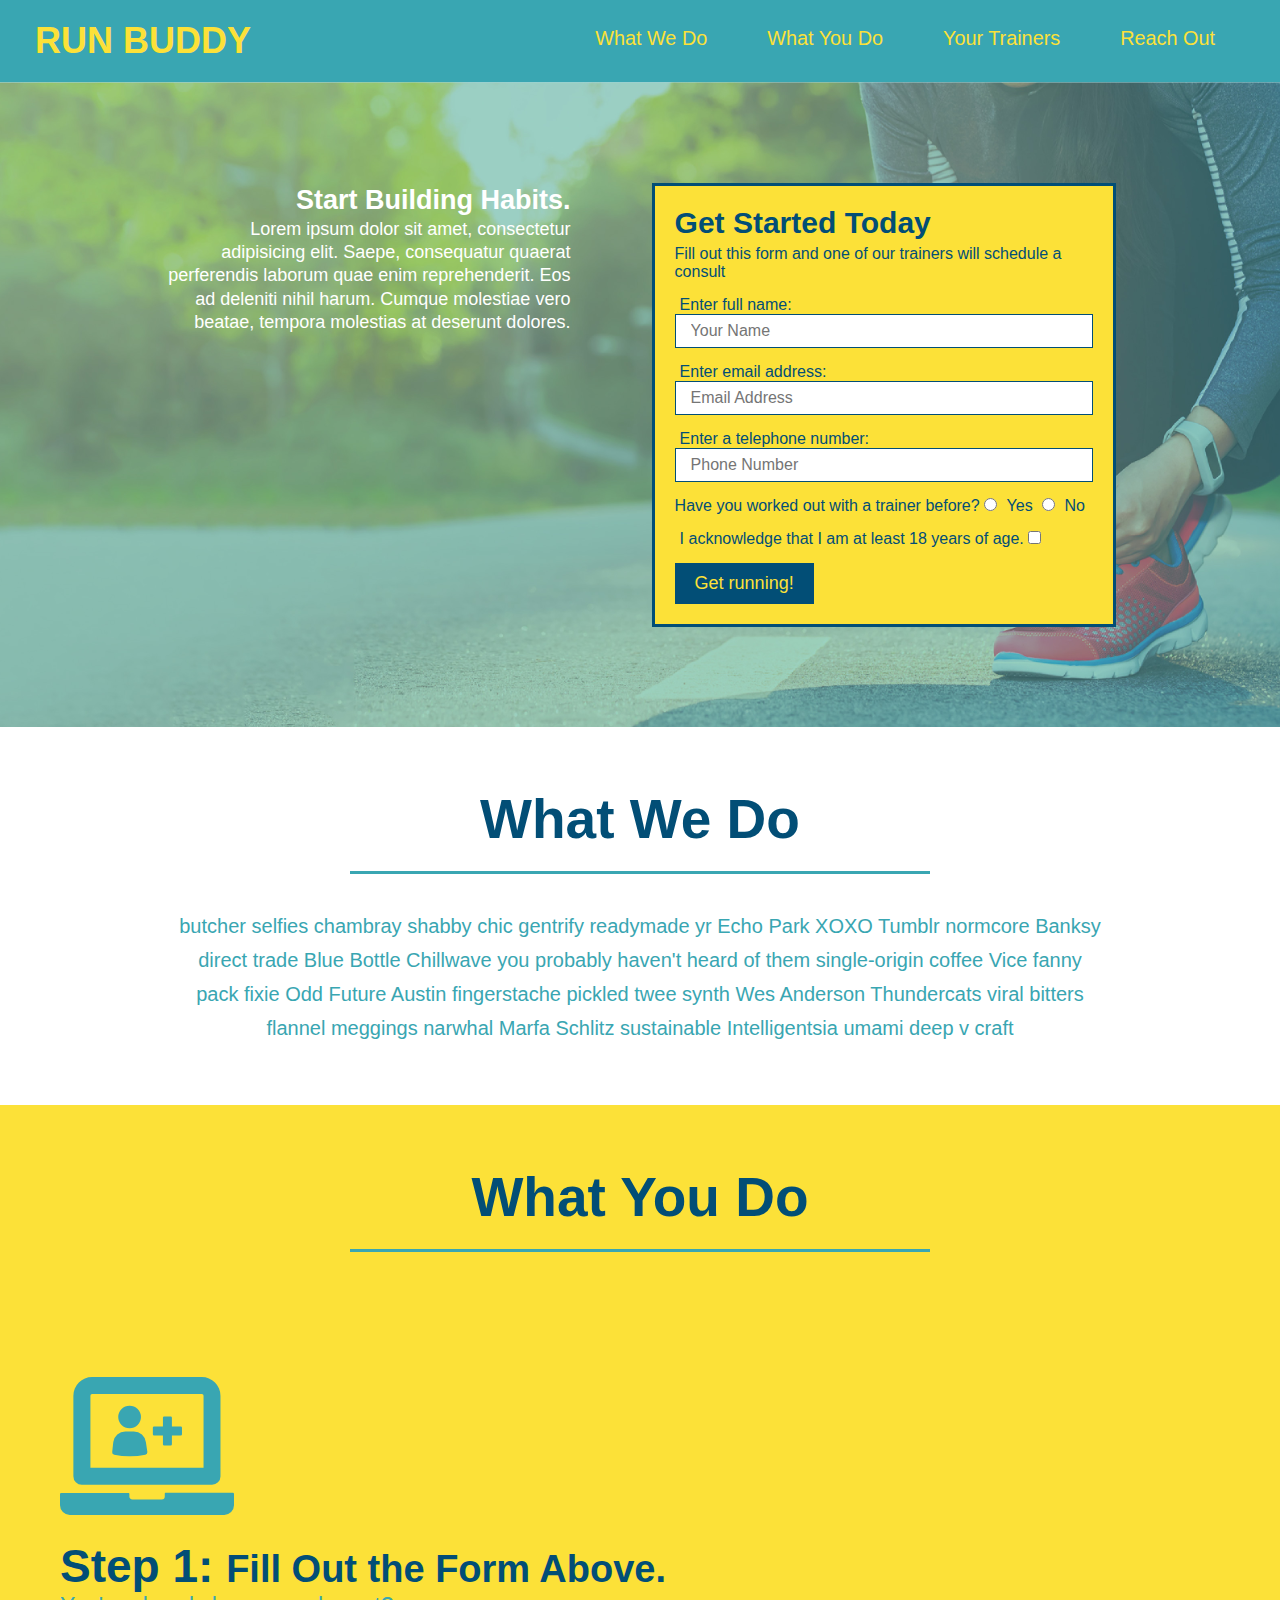
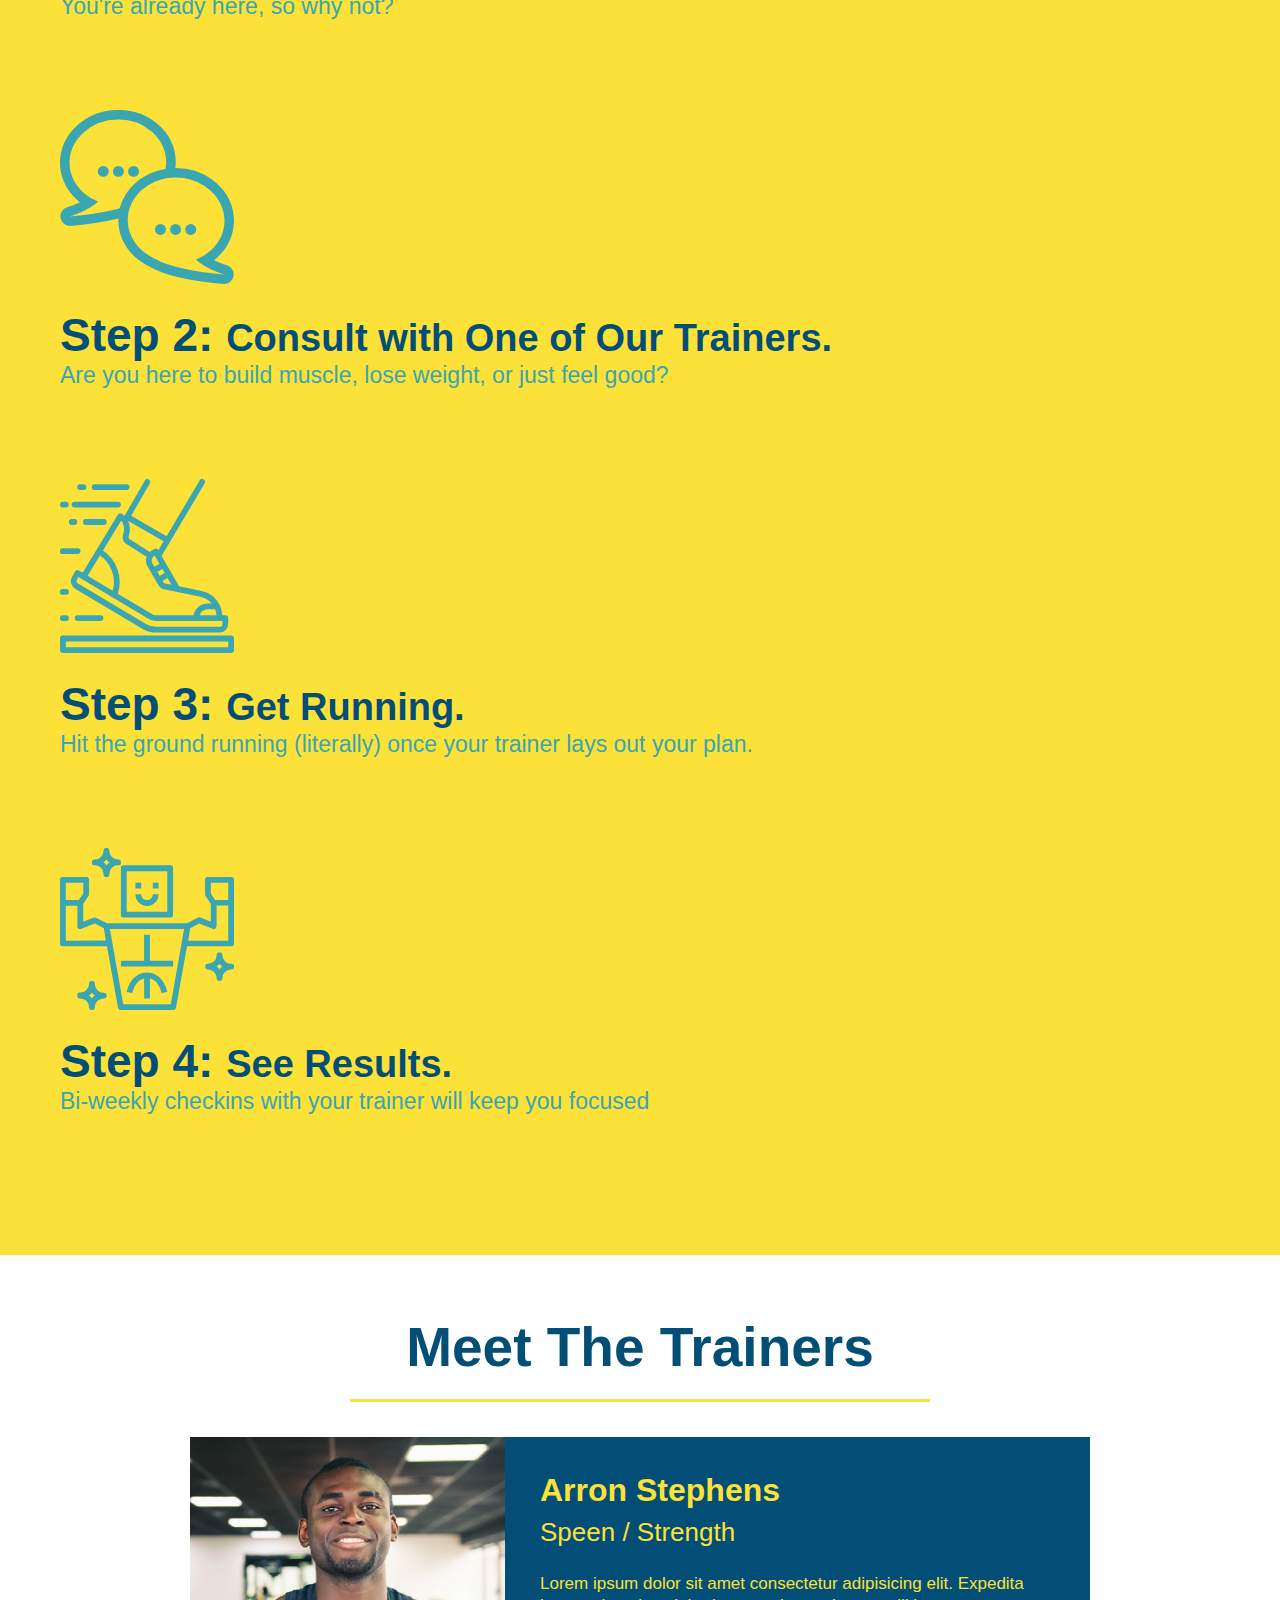
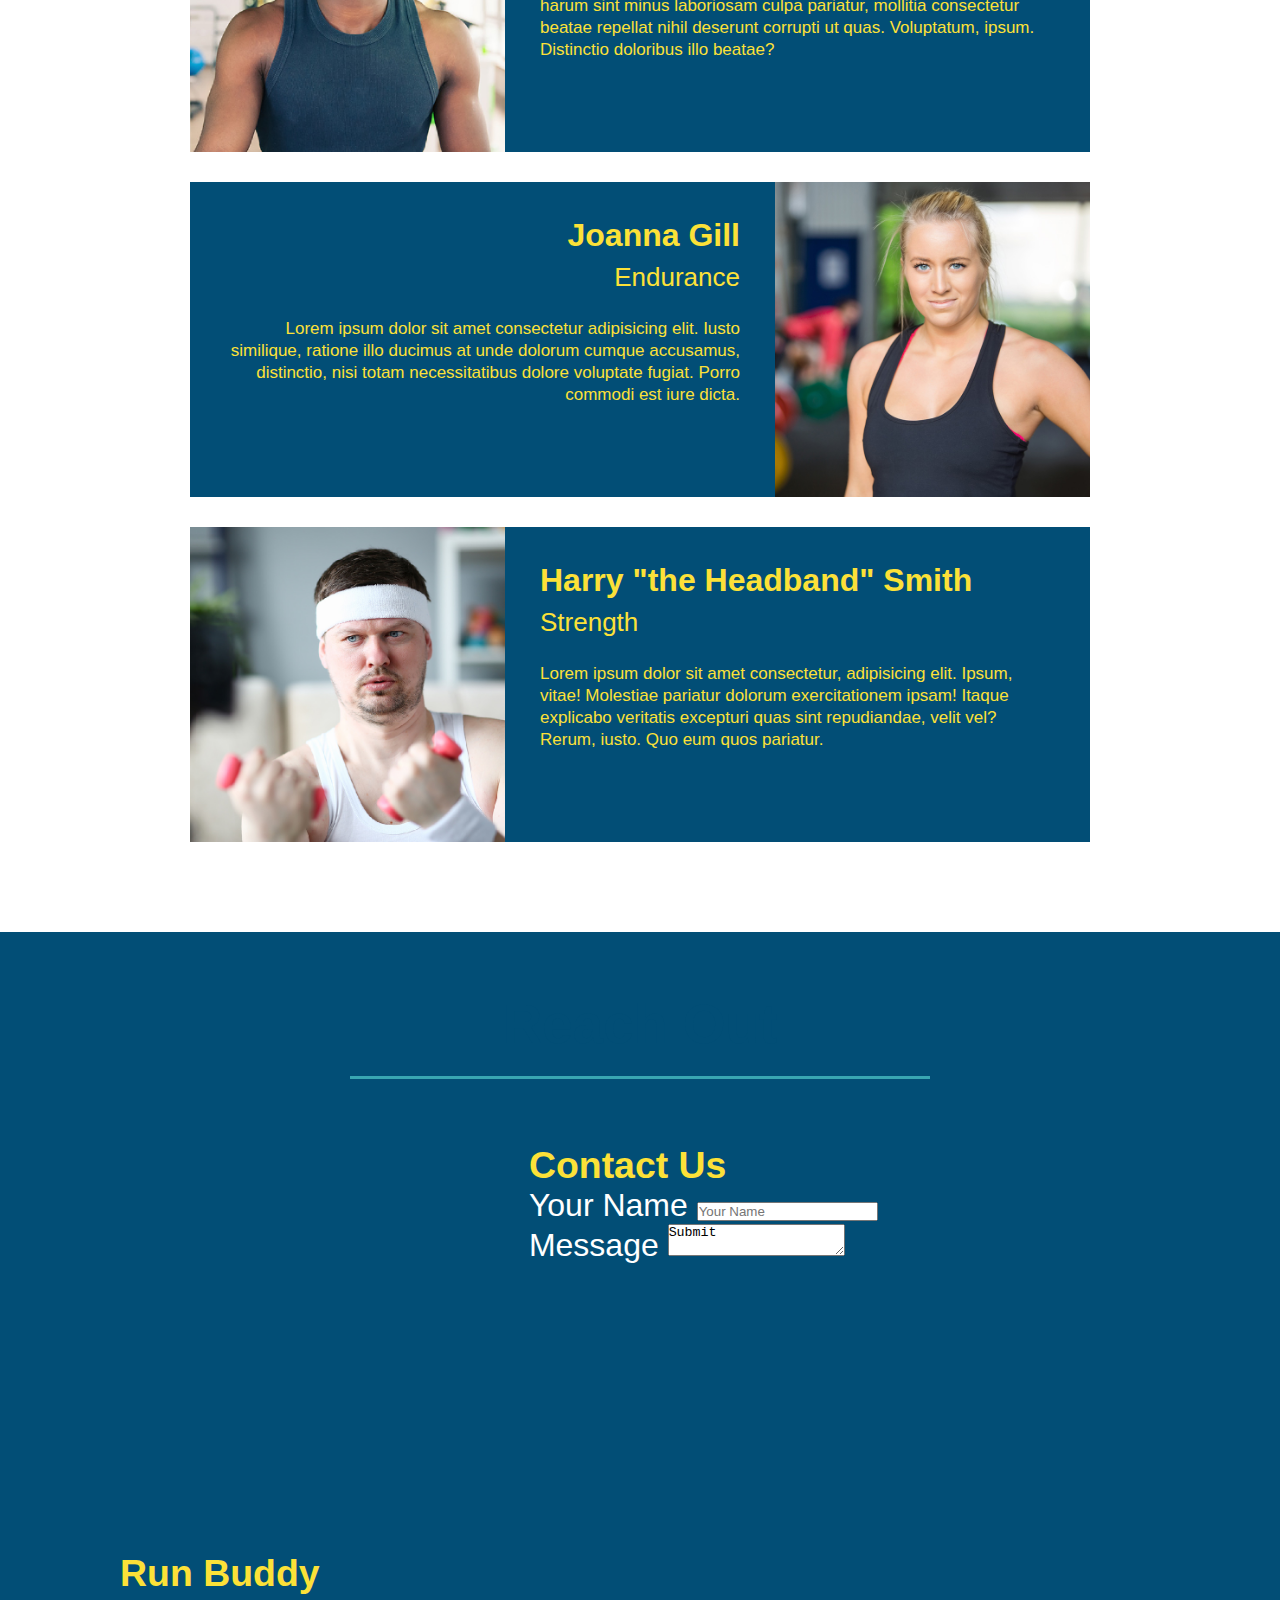
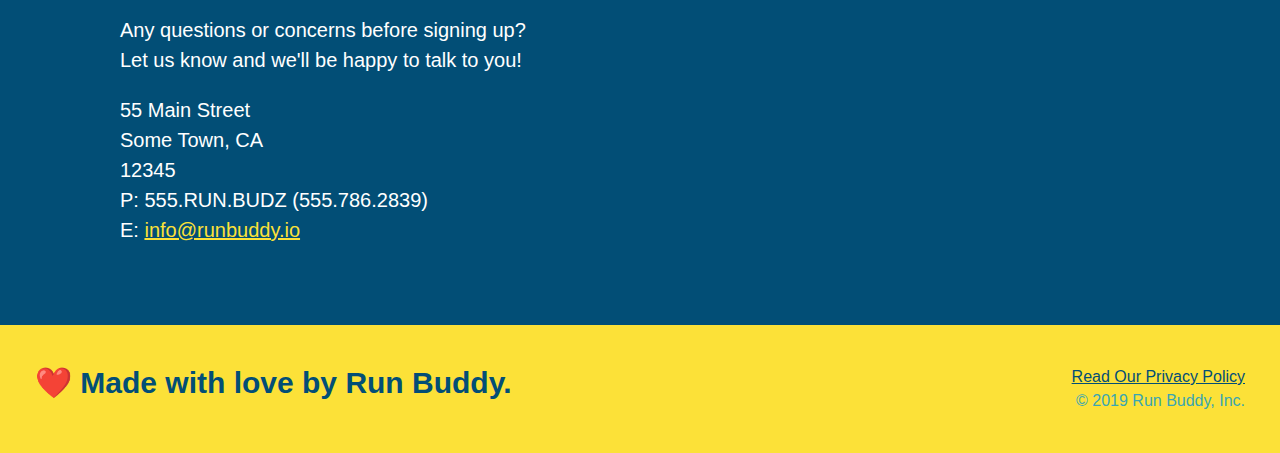
==== index.html @ d8ef597e "2.2.8 added flex-row declaration" ====
<!DOCTYPE html>
<html>
    <head>
        <meta charset="UTF-8" />
        <title>Run Buddy</title>
        <link rel="stylesheet" href="assets/css/style.css" /> 
    
    </head>

    <body>
        <!--navigation-->
        <header>
            <h1>
                <a href="">RUN BUDDY</a> 
            </h1>
        <nav>
            <!-- Unordered list element -->
            <ul>
                <!-- List item element -->
                <li>
                    <!-- Anchor element -->
                    <a href="#what-we-do">What We Do</a>
                </li>
                <li>
                    <a href="#what-you-do">What You Do</a>
                </li>
                <li>
                    <a href="#your-trainers">Your Trainers</a>
                </li>
                <li>
                    <a href="#reach-out">Reach Out</a>
                </li>
            </ul>
        </nav>
    </header>

    <!-- hero/jumbotron -->
    <section class="hero">
        <div class="hero-cta">
            <h2>Start Building Habits.</h2>
            <p>
                Lorem ipsum dolor sit amet, consectetur adipisicing elit. Saepe, consequatur quaerat perferendis laborum quae enim reprehenderit. Eos ad deleniti nihil harum. Cumque molestiae vero beatae, tempora molestias at deserunt dolores.
            </p>
        </div>
        <div  class="hero-form" alt="athletic lady tying her shoe">
            <h3>Get Started Today</h3>
            <p>Fill out this form and one of our trainers will schedule a consult</p>
            <!-- Form element -->
            <form>
                <label for="name">Enter full name:</label>
                <input type="text" placeholder="Your Name" name="name" id="name" class="form-input" />

                <label for="email">Enter email address:</label>
                <input type="email" placeholder="Email Address" name="email" id="email" class="form-input" />

                <label for="phone">Enter a telephone number:</label>
                <input type="tel" placeholder="Phone Number" name="phone" id="phone" class="form-input" />

                <p>
                    Have you worked out with a trainer before?
                    <input type="radio" name="trainer-confirm" id="trainer-yes" />
                    <label for="trainer-yes">Yes</label>

                    <input type="radio" name="trainer-confirm" id="trainer-no" />
                    <label for="trainer-no">No</label>
                </p>

                <p>
                    <label for="checkbox">
                        I acknowledge that I am at least 18 years of age.
                        <input type="checkbox" name="age-confirm" id="checkbox" />
                </label>
                </p>

                <button type="submit">
                    Get running!
                </button>
            </form>
        </div>
    </section>
    <!-- end hero -->

    <!-- "what we do" -->
    <section id="what-we-do" class="intro">
        <div class="flex-row"><h2 class="section-title secondary-border">What We Do</h2></div>
        <div class="flex-row">
        <p>
            butcher selfies chambray shabby chic gentrify readymade yr Echo Park XOXO Tumblr normcore Banksy direct trade Blue Bottle Chillwave you probably haven't heard of them single-origin coffee Vice fanny pack fixie Odd Future Austin fingerstache pickled twee synth Wes Anderson Thundercats viral bitters flannel meggings narwhal Marfa Schlitz sustainable Intelligentsia umami deep v craft
        </p>
    </div>
    </section>

     <!-- "what you do" -->
     <section id="what-you-do" class="steps">
        <div class="flex-row"><h2 class="section-title secondary-border">What You Do</h2></div>
        <div>
            <img src="./assets/images/step-1.svg" alt="" />
            <h3>Step 1: <span>Fill Out the Form Above.</span></h3>
            <p>You're already here, so why not?</p>
        </div>

        <div>
            <img src="./assets/images/step-2.svg" alt="" />
            <h3>Step 2: <span>Consult with One of Our Trainers.</span></h3>
            <p>Are you here to build muscle, lose weight, or just feel good?</p>
        </div>

        <div>
            <img src="./assets/images/step-3.svg" alt="" />
            <h3>Step 3: <span>Get Running.</span></h3>
            <p>Hit the ground running (literally) once your trainer lays out your plan.</p>
        </div>

        <div>
            <img src="./assets/images/step-4.svg" alt="" />
            <h3>Step 4: <span>See Results.</span></h3>
            <p>Bi-weekly checkins with your trainer will keep you focused</p>
        </div>
    </section>

    <!-- "meet the trainers" -->
    <section id="your-trainers" class="trainers">
        <div class="flex-row"><h2 class="section-title primary-border">Meet The Trainers</h2></div>
        <article class="trainer">
            <img src="./assets/images/trainer-1.jpg" alt="Arron Stephens in his workout clothes, ready to pump iron" />
           <div class="trainer-bio text-left">
               <h3>Arron Stephens</h3>
               <h4>Speen / Strength</h4>
               <p>
                   Lorem ipsum dolor sit amet consectetur adipisicing elit. Expedita harum sint minus laboriosam culpa pariatur, mollitia consectetur beatae repellat nihil deserunt corrupti ut quas. Voluptatum, ipsum. Distinctio doloribus illo beatae?
               </p>
           </div> 
        </article>

        <article class="trainer">
            <div class="trainer-bio text-right">
                <h3>Joanna Gill</h3>
                <h4>Endurance</h4>
                <P>
                    Lorem ipsum dolor sit amet consectetur adipisicing elit. Iusto similique, ratione illo ducimus at unde dolorum cumque accusamus, distinctio, nisi totam necessitatibus dolore voluptate fugiat. Porro commodi est iure dicta.
                </P>
            </div>
            <img src="./assets/images/trainer-2.jpg" alt="Joanna Gill cooling off after a workout" />
        </article>

        <article class="trainer">
            <img src="./assets/images/trainer-3.jpg" alt="Harry Smith wearing a headband lifting comically small pink weights" />
            <div class="trainer-bio text-left">
                <h3>Harry "the Headband" Smith</h3>
                <h4>Strength</h4>
                <p>Lorem ipsum dolor sit amet consectetur, adipisicing elit. Ipsum, vitae! Molestiae pariatur dolorum exercitationem ipsam! Itaque explicabo veritatis excepturi quas sint repudiandae, velit vel? Rerum, iusto. Quo eum quos pariatur.</p>
            </div>
        </article>
    </section>

    <!-- "reach out" -->
    <section id="reach-out" class="contact">
        <div class="flex-row"><h2 class="section-title secondary-border">Reach Out</h2></div>
        <div class="contact-info">
            <iframe 
            src="https://www.google.com/maps/embed?pb=!1m18!1m12!1m3!1d3118.8698182528246!2d-121.48781758433168!3d38.58284557302804!2m3!1f0!2f0!3f0!3m2!1i1024!2i768!4f13.1!3m3!1m2!1s0x809ad0d400875ca7%3A0x2b36cb3af94ebec6!2s1410%20F%20St%2C%20Sacramento%2C%20CA%2095814!5e0!3m2!1sen!2sus!4v1647813842097!5m2!1sen!2sus"
            width="400"
            height="400"
            style="border:0;"
            allowfullscreen=""
            loading="lazy">
        </iframe>
        
        <div class="contact-form">
            <h3>Contact Us</h3>
            <form>
                <label for="contact-name">Your Name</label>
                <input type="text" id="contact-name" placeholder="Your Name" />

                <label for="contact-message">Message</label>
                <textarea id="submit">Submit</textarea>
            </form>
        </div>

        <div>
            <h3>Run Buddy</h3>
            <p>
                Any questions or concerns before signing up?
            <br />
            Let us know and we'll be happy to talk to you!
            </p>
            <address>
                55 Main Street <br />
                Some Town, CA <br />
                12345<br />
                P: 555.RUN.BUDZ (555.786.2839)<br />
                E: <a href="mailto:info@runbuddy.io">info@runbuddy.io</a>
            </address>
        </div>
    </div>
    </section>

    <footer>
        <h2>❤️ Made with love by Run Buddy.</h2>
        <div>
            <a href="./privacy-policy.html">Read Our Privacy Policy</a><br />
            &copy; 2019 Run Buddy, Inc.
        </div>
    </footer>

    </body>
</html>
---- assets/css/style.css ----
/*The universal styling for the page
taking out any margins or borders*/
* {
    margin: 0;
    padding: 0;
    box-sizing: border-box;
}

body {
    font-family: Arial, Helvetica, sans-serif;
    color: #39a6b2;
}
/*Below is majority styling for the header
 and navigation along with the links to move throughout 
 the page 
*/
header {
    display: flex;
    padding: 20px 35px;
    background-color: #39a6b2;
    justify-content: space-between;
    flex-wrap: wrap;
}

header h1 {
    font-weight: bold;
    font-size: 36px;
    color: #fce138;
    margin: 0;
}

header a {
    text-decoration: none;
    color: #fce138
}

header nav {
    margin: 7px 0;
}

header nav ul {
    display: flex;
    flex-wrap: wrap;
    justify-content: space-between;
    align-items: center;
    list-style: none;
}

header nav ul li a {
    margin: 0 30px;
    font-weight: lighter;
    font-size: 1.55vw;
}

/* Styling for the footer */
footer {
    display: flex;
    justify-content: space-between;
    flex-wrap: wrap;
    background: #fce138;
    width: 100%;
    padding: 40px 35px;
}

footer h2 {
    color: #024e76;
    font-size: 30px;
    margin: 0;
}

footer div {
    line-height: 1.5;
    text-align: right;
}

footer a {
    color: #024e76;
}

section {
    padding: 60px;
}

/* Hero styling */
.hero {
    display: flex;
    justify-content: center;
    flex-wrap: wrap;
    background-image: url("../images/hero-bg.jpg");
    background-size: cover;
    background-position: center;
}

/*Form styling */
.hero-form {
    color: #024e76;
    background-color: #fce138;
    padding: 20px;
    border: solid 3px #024e76;
    width: 40%;
    margin: 3.5%;
}

.hero-form h3 {
    font-size: 30px;
    margin: 0;
}

.hero-form p {
    margin: 5px 0 15px 0;
}

.form-input {
    border: 1px solid #024e76;
    display: block;
    padding: 7px 15px;
    font-size: 16px;
    color: #024e76;
    width: 100%;
    margin-bottom: 15px;
}

.hero-form label {
    margin: 0 5px;
}

.hero-form button {
    color: #fce138;
    background-color: #024e76;
    padding: 10px 20px;
    border: none;
    font-size: large;
}

.hero-cta {
    width: 35%;
    text-align: right;
    margin: 3.5%;
    color: #fff;
    font-size: 18px;
    line-height: 1.3;
}

.hero-cts h2 {
    font-style: italic;
    font-size: 55px;
    color: #fce138;
}

/*what we do section*/
.intro {
}

.intro p {
    line-height: 1.7;
    color: #39a6b2;
    width: 80%;
    font-size: 20px;
    margin: 0 auto;
    text-align: center;
}

/*what you do section*/
.steps {
    background: #fce138;
}

.steps div {
    margin-bottom: 80px;
}

.steps img {
    width: 15%;
    margin: 10px 0;
}

.steps h3 {
    color: #024e76;
    font-size: 46px;
    margin-top: 10px;
}

.steps p {
    color: #39a6b2;
    font-size: 23px;
}

.steps span {
    font-size: 38px;
}

.section-title {
    font-size: 55px;
    color: #024e76;
    border-bottom: 3px solid;
    padding-bottom: 20px;
    text-align: center;
    margin: 0 auto 35px auto;
    width: 50%;
}

.primary-border {
    border-color: #fce138;
}

.secondary-border {
    border-color: #39a6b2;
}

/*trainers layout*/
.trainers {
}

.trainer {
    width: 900px;
    margin: 0 auto 30px auto;
    background: #024e76;
    color:  #fce138;
    overflow: auto;
}

.trainer img {
    width: 35%;
    float: left;
}

.trainer-bio {
    padding: 35px;
    float: left;
    width: 65%;
}

.text-left {
    text-align: left;
}

.text-right {
    text-align: right;
}

.trainer-bio h3 {
    font-size: 32px;
    margin-bottom: 8px;
}

.trainer-bio h4 {
    font-weight: lighter;
    font-size: 26px;
    margin-bottom: 25px;
}

.trainer-bio p {
    font-size: 17px;
    line-height: 1.3;
}

/* Reach out section */
.contact {
    background-color: #024e76;
}

.contact h3 {
    color: #fce138;
}

.contact-info iframe {
    width: 400px;
    height: 400px;
}

.contact-info div {
    width: 410px;
    display: inline-block;
    vertical-align: top;
    text-align: left;
    margin: 30px 0 0 60px;
    color: white;
}

.contact-info {
    color: #fce138;
    font-size: 32px;
}

.contact-info p, .contact-info address {
    margin: 20px 0;
    line-height: 1.5;
    font-size: 20px;
    font-style: normal;
}

.contact-info a {
    color: #fce138;
}

/* flex styling for flex-row */
.flex-row {
    display: flex;
}
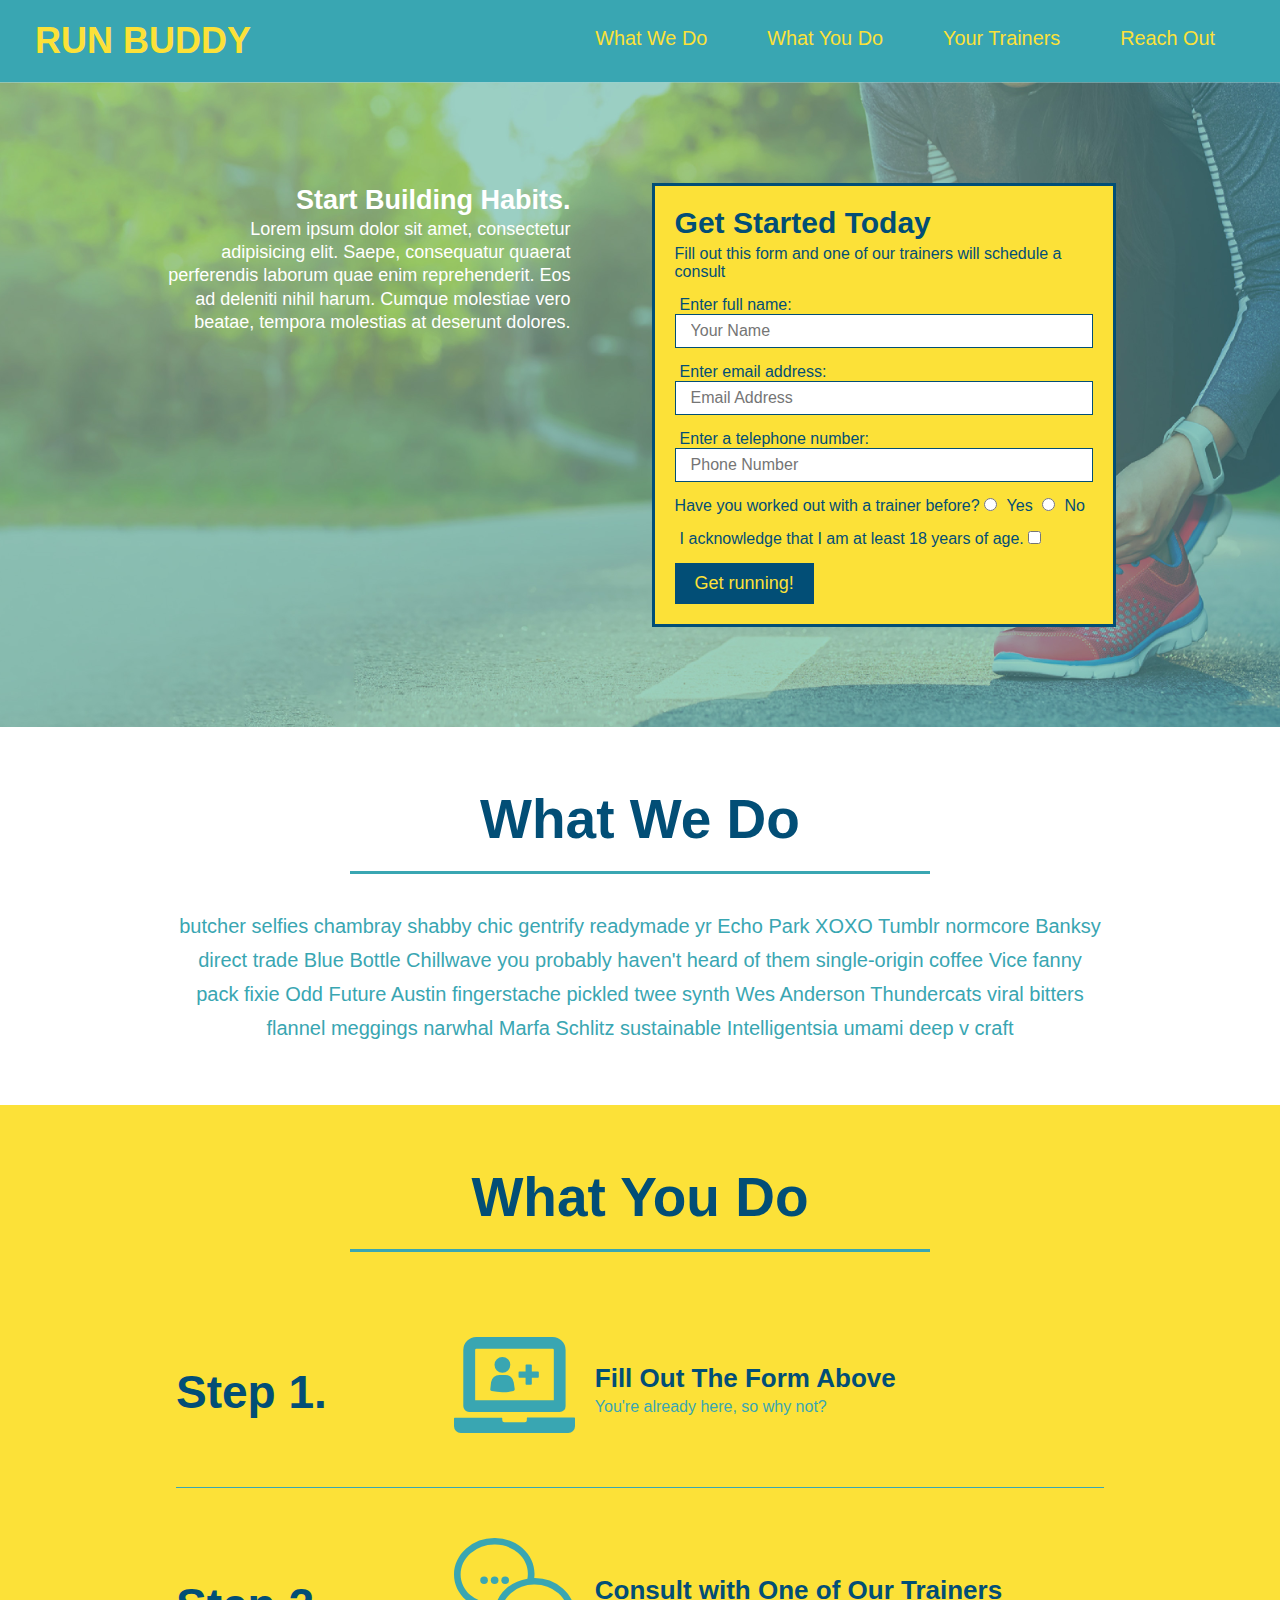
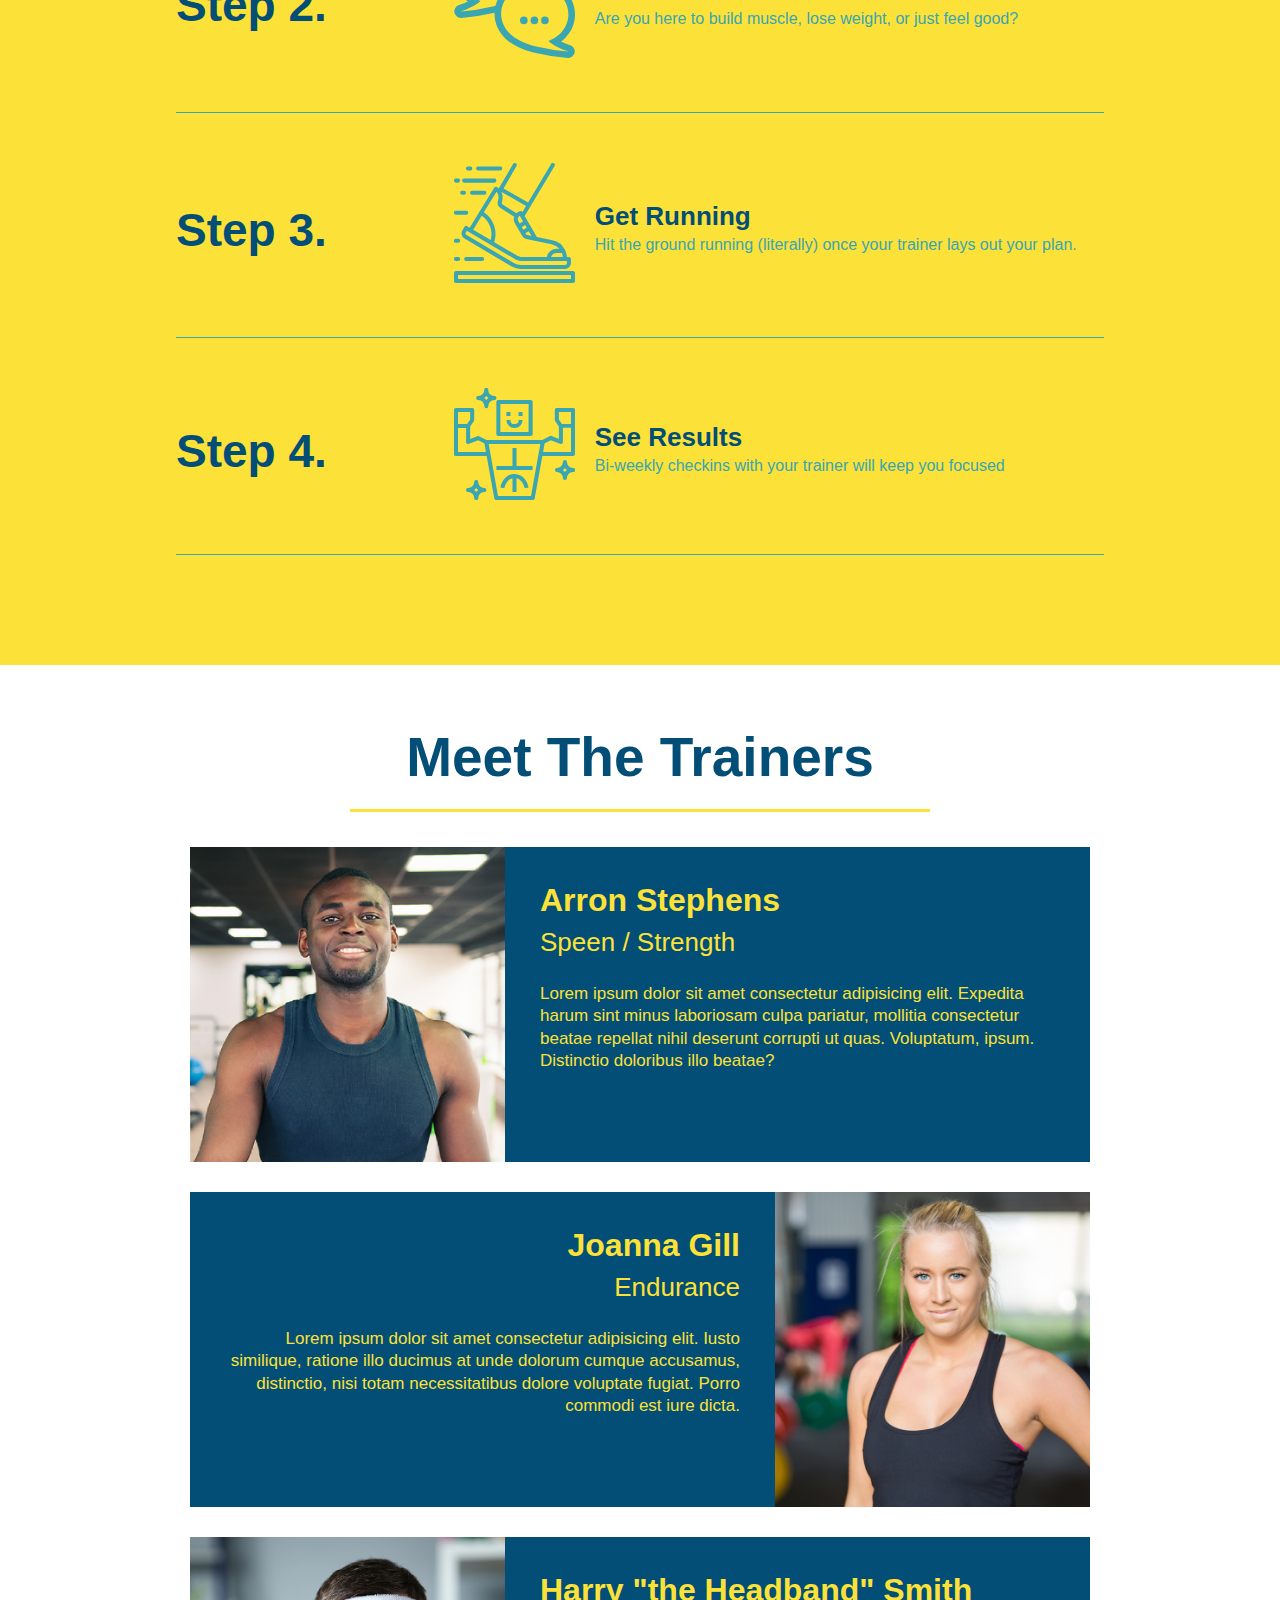
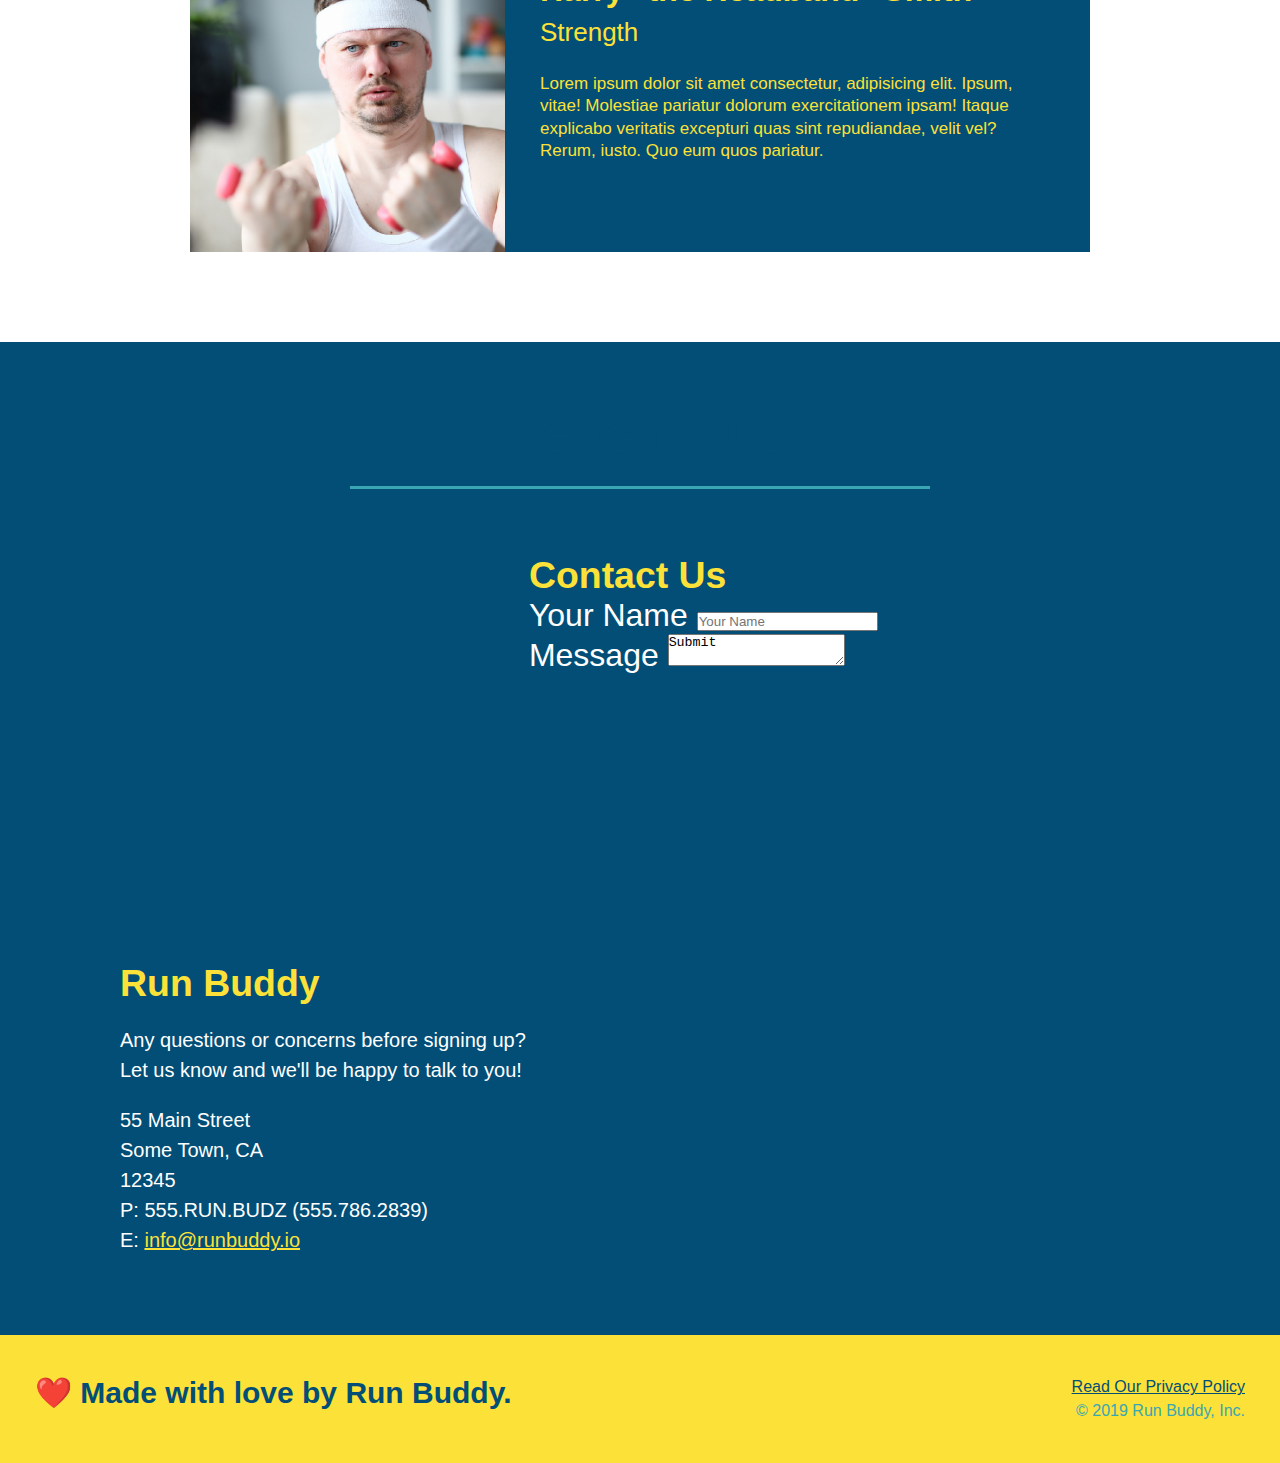
==== commit 01fac1da: "add flexbox to the steps" ====
--- a/index.html
+++ b/index.html
@@ -92,30 +92,60 @@
 
      <!-- "what you do" -->
      <section id="what-you-do" class="steps">
+
         <div class="flex-row"><h2 class="section-title secondary-border">What You Do</h2></div>
-        <div>
-            <img src="./assets/images/step-1.svg" alt="" />
-            <h3>Step 1: <span>Fill Out the Form Above.</span></h3>
-            <p>You're already here, so why not?</p>
-        </div>
-
-        <div>
-            <img src="./assets/images/step-2.svg" alt="" />
-            <h3>Step 2: <span>Consult with One of Our Trainers.</span></h3>
-            <p>Are you here to build muscle, lose weight, or just feel good?</p>
-        </div>
-
-        <div>
-            <img src="./assets/images/step-3.svg" alt="" />
-            <h3>Step 3: <span>Get Running.</span></h3>
-            <p>Hit the ground running (literally) once your trainer lays out your plan.</p>
-        </div>
-
-        <div>
-            <img src="./assets/images/step-4.svg" alt="" />
-            <h3>Step 4: <span>See Results.</span></h3>
-            <p>Bi-weekly checkins with your trainer will keep you focused</p>
-        </div>
+        <div class="step">
+            <h3>Step 1.</h3> 
+            <div class="step-info">
+                <div class="step-img">
+                    <img src="./assets/images/step-1.svg" alt="" />
+                    </div>
+                    <div class="step-text">
+                        <h4>Fill Out The Form Above</h4>
+                        <p>You're already here, so why not?</p>
+                </div>
+            </div>
+        </div>
+
+        <div class="step">
+            <h3>Step 2.</h3>
+            <div class="step-info">
+                <div class="step-img">
+                    <img src="./assets/images/step-2.svg" alt="" />
+                </div>
+                <div class="step-text">
+                    <h4>Consult with One of Our Trainers</h4>
+                    <p>Are you here to build muscle, lose weight, or just feel good?</p>
+                </div>
+            </div>
+        </div>
+
+        <div class="step">
+            <h3>Step 3.</h3>
+            <div class="step-info">
+                <div class="step-img">
+                    <img src="./assets/images/step-3.svg" alt="" />
+                </div>
+                <div class="step-text">
+                    <h4>Get Running</h4>
+                    <p>Hit the ground running (literally) once your trainer lays out your plan.</p>
+                </div>
+            </div>
+        </div>
+
+        <div class="step">
+            <h3>Step 4.</h3>
+            <div class="step-info">
+                <div class="step-img">
+                    <img src="./assets/images/step-4.svg" alt="" />
+                </div>
+                <div class="step-text">
+                    <h4>See Results</h4>
+                    <p>Bi-weekly checkins with your trainer will keep you focused</p>
+                </div>
+            </div>
+        </div>
+
     </section>
 
     <!-- "meet the trainers" -->
--- a/assets/css/style.css
+++ b/assets/css/style.css
@@ -165,28 +165,53 @@
     background: #fce138;
 }
 
-.steps div {
-    margin-bottom: 80px;
-}
-
-.steps img {
-    width: 15%;
-    margin: 10px 0;
-}
-
-.steps h3 {
+.step h3 {
     color: #024e76;
     font-size: 46px;
     margin-top: 10px;
-}
-
-.steps p {
+    flex:  1 30%;
+}
+
+.step-info {
+    flex: 2 70%;
+    display: flex;
+    flex-wrap: wrap;
+    align-items: center;
+}
+
+.step-img {
+    flex: 1 12%;
+    margin-right: 20px;
+}
+
+.step-img img {
+    max-width: 100%;
+}
+
+.step-text {
+    flex: 12;
+}
+
+.steps-text p {
     color: #39a6b2;
-    font-size: 23px;
-}
-
-.steps span {
-    font-size: 38px;
+    font-size: 18px;
+}
+
+.step-text h4 {
+    font-size: 26px;
+    line-height: 1.5;
+    color: #024e76;
+}
+
+.step {
+    margin: 50px auto;
+    padding-bottom: 50px;
+    width: 80%;
+    border-bottom: 1px solid #39a6b2;
+    display: flex;
+    flex-wrap: wrap;
+    align-items: center;
+    justify-content: space-between;
 }
 
 .section-title {
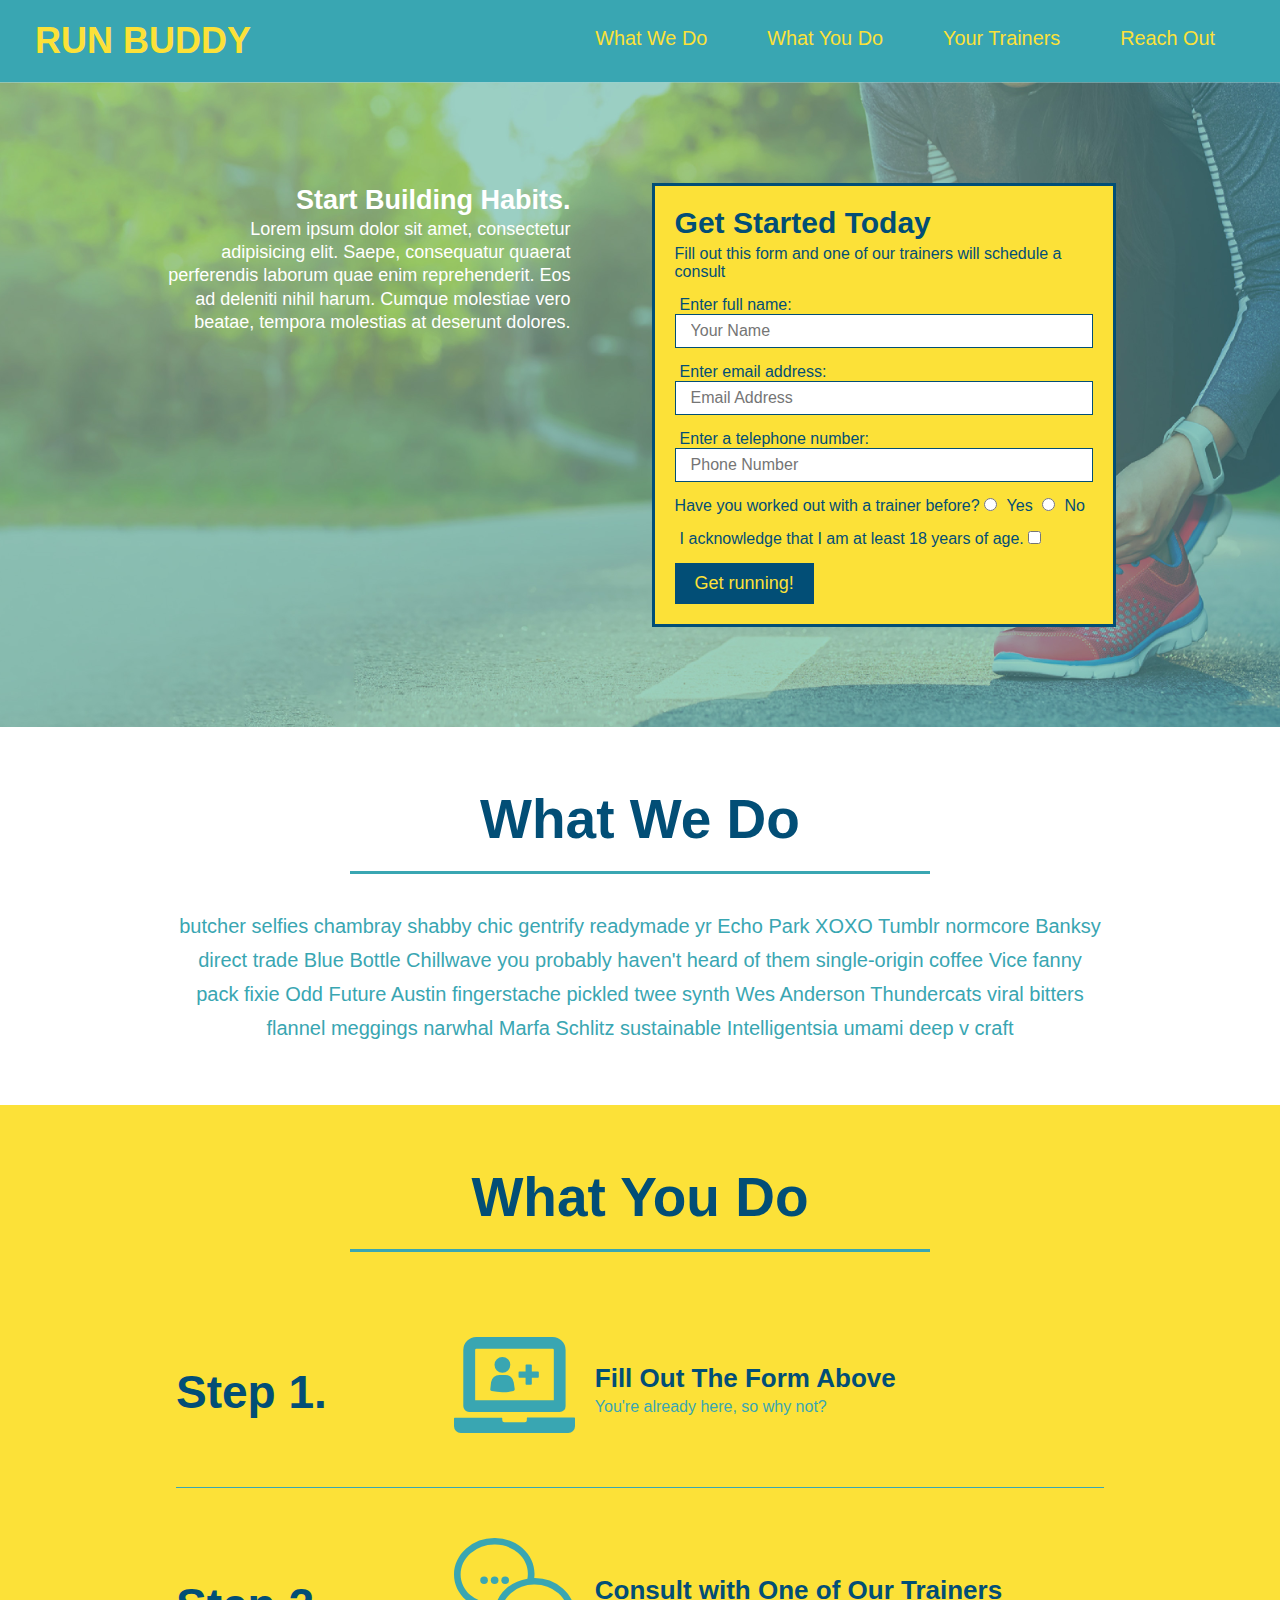
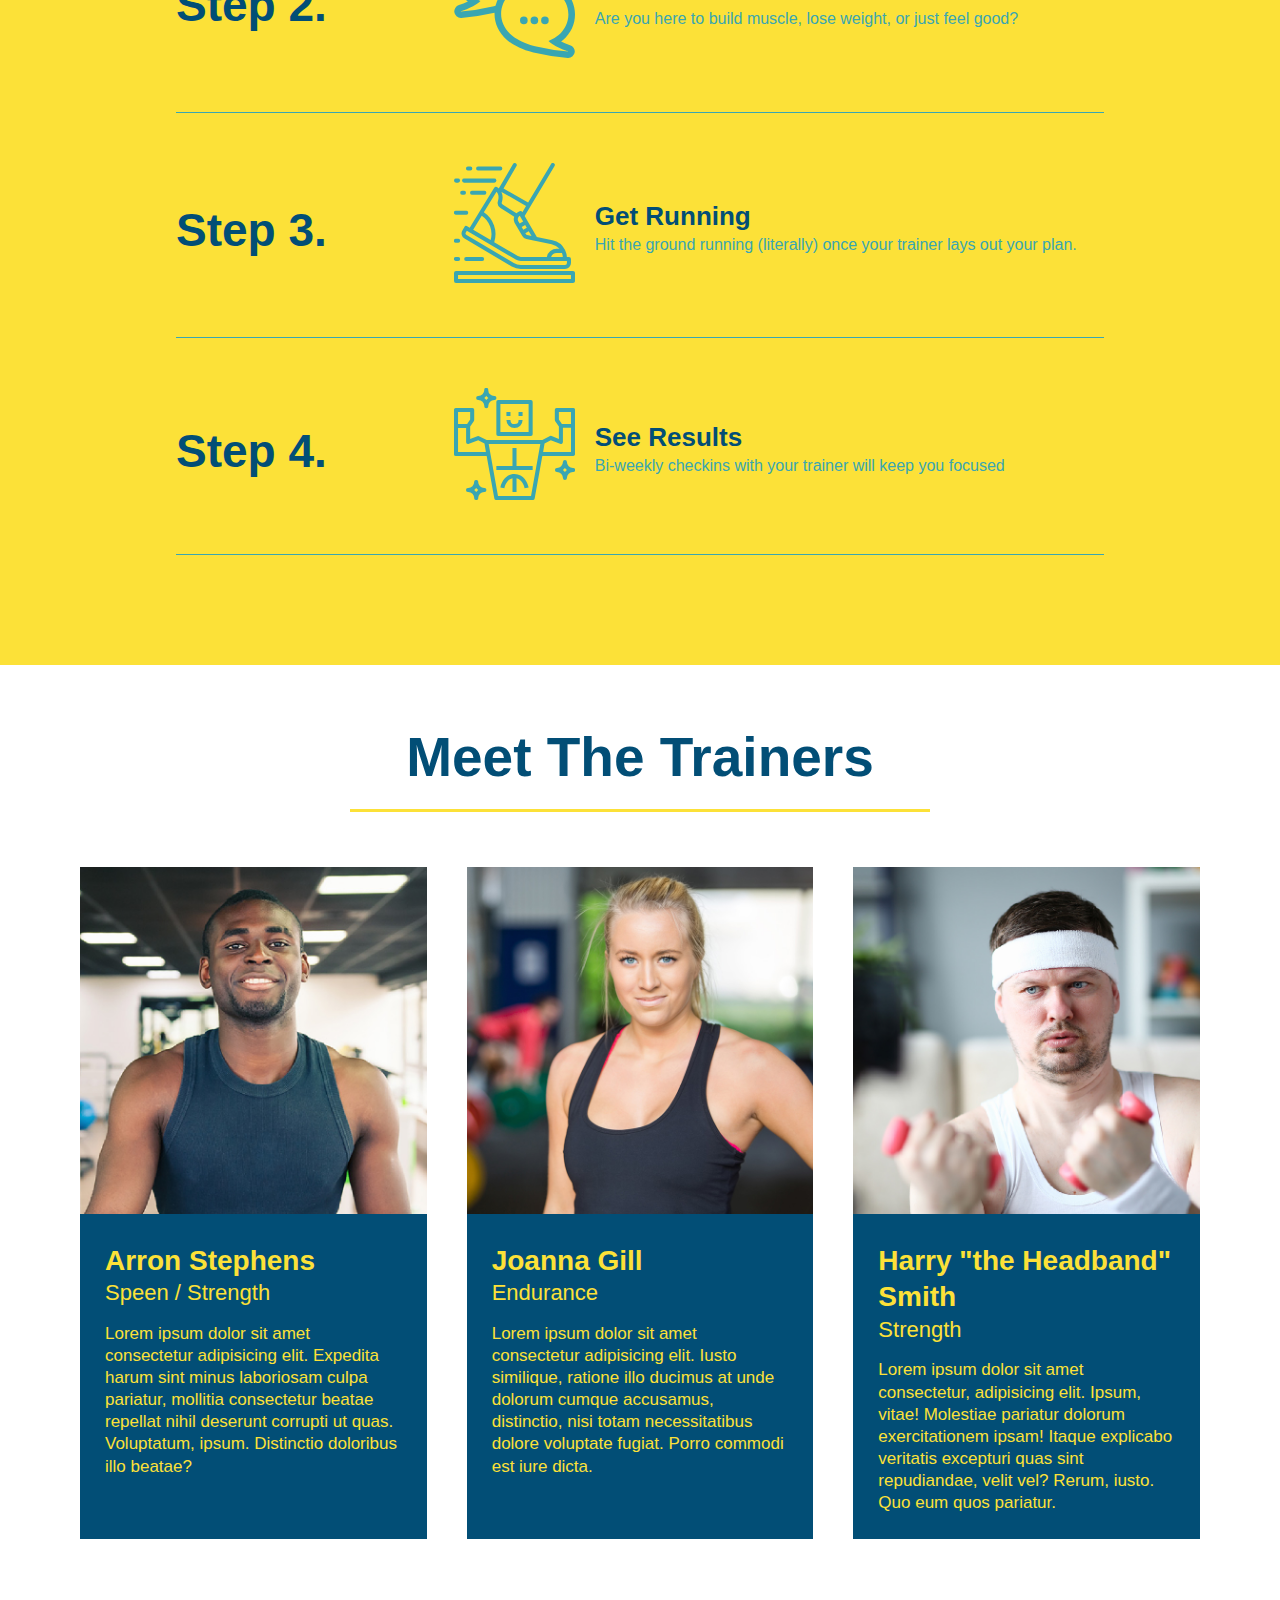
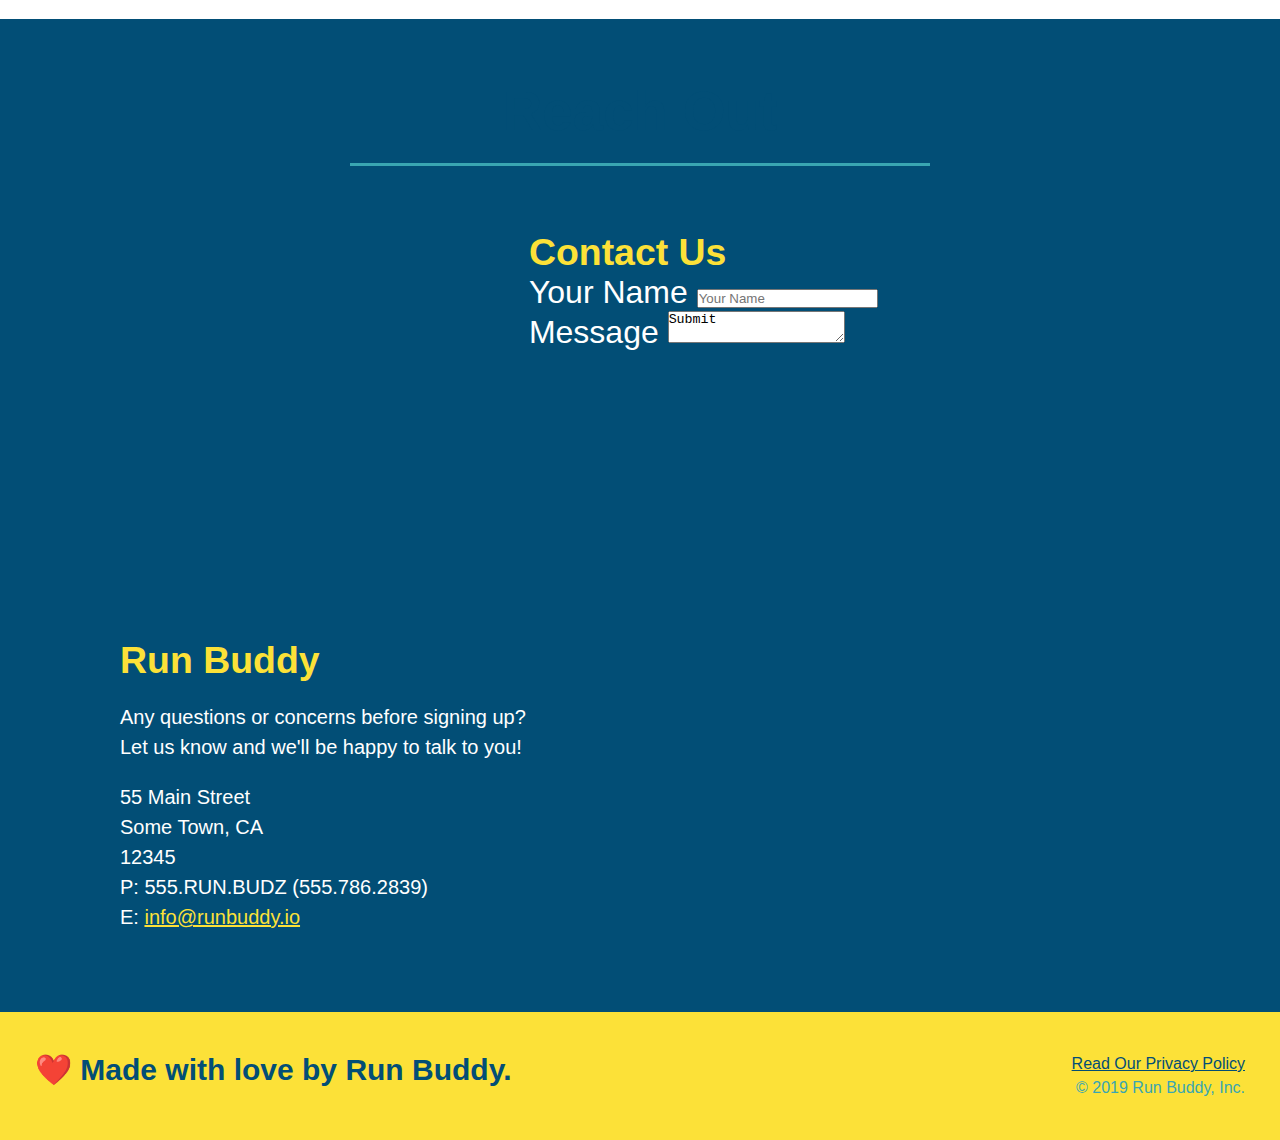
==== commit 8b3d6749: "add flexbox to trainers" ====
--- a/index.html
+++ b/index.html
@@ -149,13 +149,14 @@
     </section>
 
     <!-- "meet the trainers" -->
-    <section id="your-trainers" class="trainers">
+    <section id="your-trainers">
         <div class="flex-row"><h2 class="section-title primary-border">Meet The Trainers</h2></div>
+        <div class="trainers">
         <article class="trainer">
             <img src="./assets/images/trainer-1.jpg" alt="Arron Stephens in his workout clothes, ready to pump iron" />
-           <div class="trainer-bio text-left">
-               <h3>Arron Stephens</h3>
-               <h4>Speen / Strength</h4>
+           <div class="trainer-bio">
+               <h3 class="trainer-name">Arron Stephens</h3>
+               <h4 class="trainer-role">Speen / Strength</h4>
                <p>
                    Lorem ipsum dolor sit amet consectetur adipisicing elit. Expedita harum sint minus laboriosam culpa pariatur, mollitia consectetur beatae repellat nihil deserunt corrupti ut quas. Voluptatum, ipsum. Distinctio doloribus illo beatae?
                </p>
@@ -163,24 +164,25 @@
         </article>
 
         <article class="trainer">
-            <div class="trainer-bio text-right">
-                <h3>Joanna Gill</h3>
-                <h4>Endurance</h4>
+            <img src="./assets/images/trainer-2.jpg" alt="Joanna Gill cooling off after a workout" />
+            <div class="trainer-bio">
+                <h3 class="trainer-name">Joanna Gill</h3>
+                <h4 class="trainer-role">Endurance</h4>
                 <P>
                     Lorem ipsum dolor sit amet consectetur adipisicing elit. Iusto similique, ratione illo ducimus at unde dolorum cumque accusamus, distinctio, nisi totam necessitatibus dolore voluptate fugiat. Porro commodi est iure dicta.
                 </P>
             </div>
-            <img src="./assets/images/trainer-2.jpg" alt="Joanna Gill cooling off after a workout" />
         </article>
 
         <article class="trainer">
             <img src="./assets/images/trainer-3.jpg" alt="Harry Smith wearing a headband lifting comically small pink weights" />
-            <div class="trainer-bio text-left">
-                <h3>Harry "the Headband" Smith</h3>
-                <h4>Strength</h4>
+            <div class="trainer-bio">
+                <h3 class="trainer-name">Harry "the Headband" Smith</h3>
+                <h4 class="trainer-role">Strength</h4>
                 <p>Lorem ipsum dolor sit amet consectetur, adipisicing elit. Ipsum, vitae! Molestiae pariatur dolorum exercitationem ipsam! Itaque explicabo veritatis excepturi quas sint repudiandae, velit vel? Rerum, iusto. Quo eum quos pariatur.</p>
             </div>
         </article>
+    </div>
     </section>
 
     <!-- "reach out" -->
--- a/assets/css/style.css
+++ b/assets/css/style.css
@@ -234,25 +234,27 @@
 
 /*trainers layout*/
 .trainers {
+    width: 100%;
+    margin: 0 auto;
+    display: flex;
+    flex-wrap: wrap;
+    justify-content: space-around;
 }
 
 .trainer {
-    width: 900px;
-    margin: 0 auto 30px auto;
+    margin: 20px;
     background: #024e76;
     color:  #fce138;
-    overflow: auto;
+    flex: 1;
 }
 
 .trainer img {
-    width: 35%;
-    float: left;
+    width: 100%;
 }
 
 .trainer-bio {
-    padding: 35px;
-    float: left;
-    width: 65%;
+    padding: 25px;
+    line-height: 1.3;
 }
 
 .text-left {
@@ -264,19 +266,17 @@
 }
 
 .trainer-bio h3 {
-    font-size: 32px;
-    margin-bottom: 8px;
+    font-size: 28px;
 }
 
 .trainer-bio h4 {
     font-weight: lighter;
-    font-size: 26px;
-    margin-bottom: 25px;
+    font-size: 22px;
+    margin-bottom: 15px;
 }
 
 .trainer-bio p {
     font-size: 17px;
-    line-height: 1.3;
 }
 
 /* Reach out section */
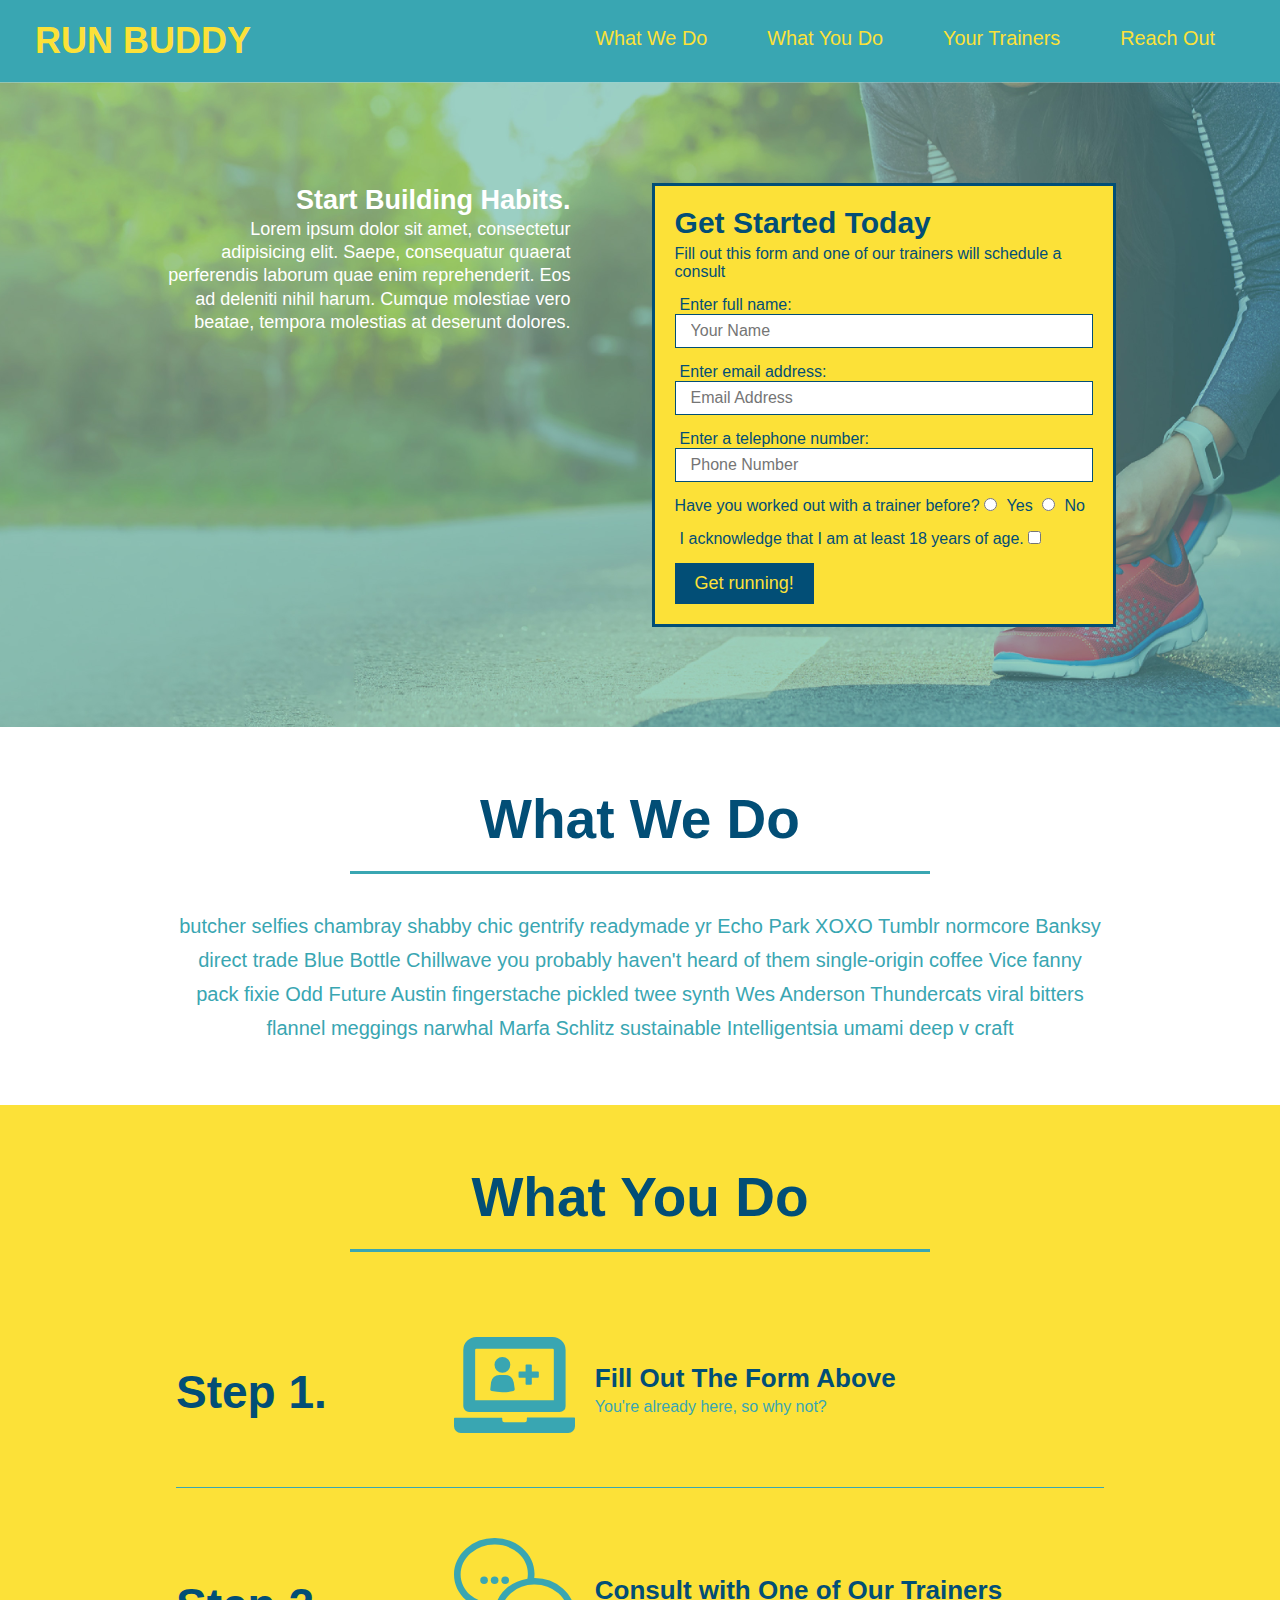
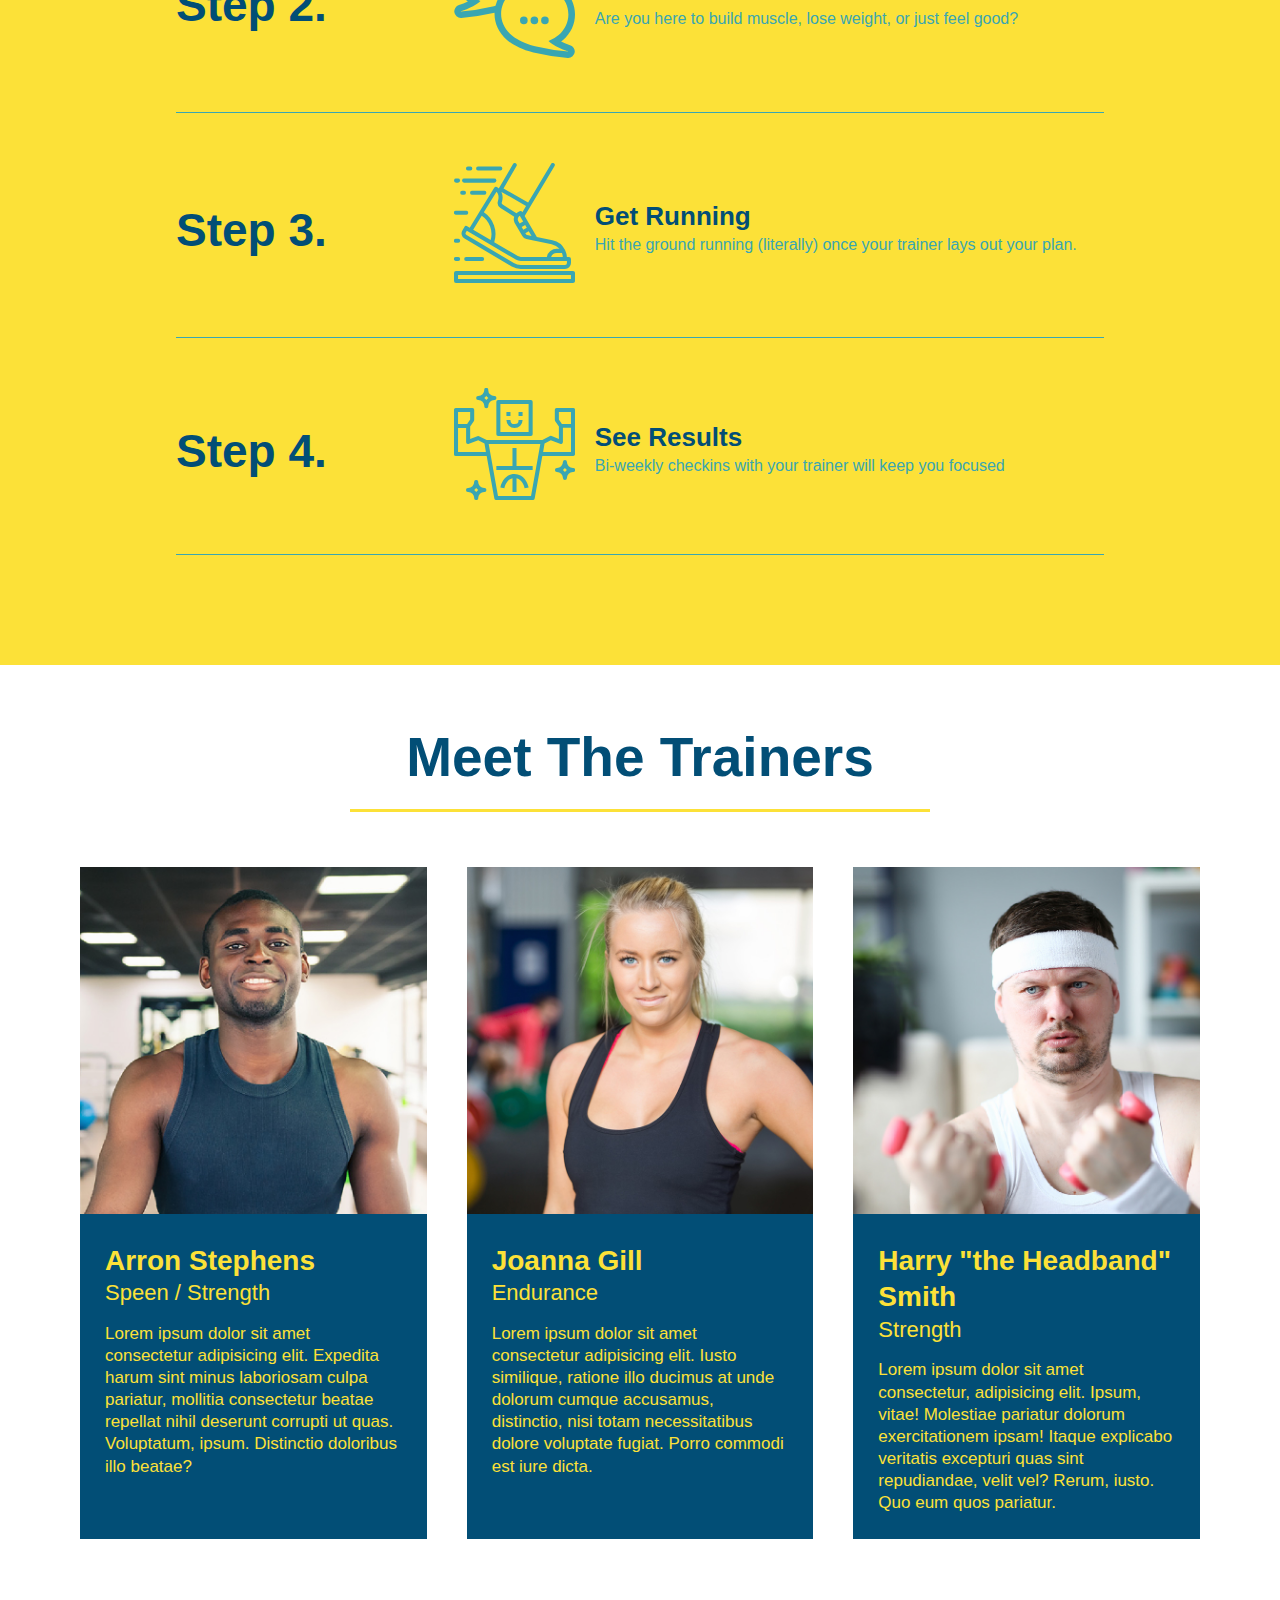
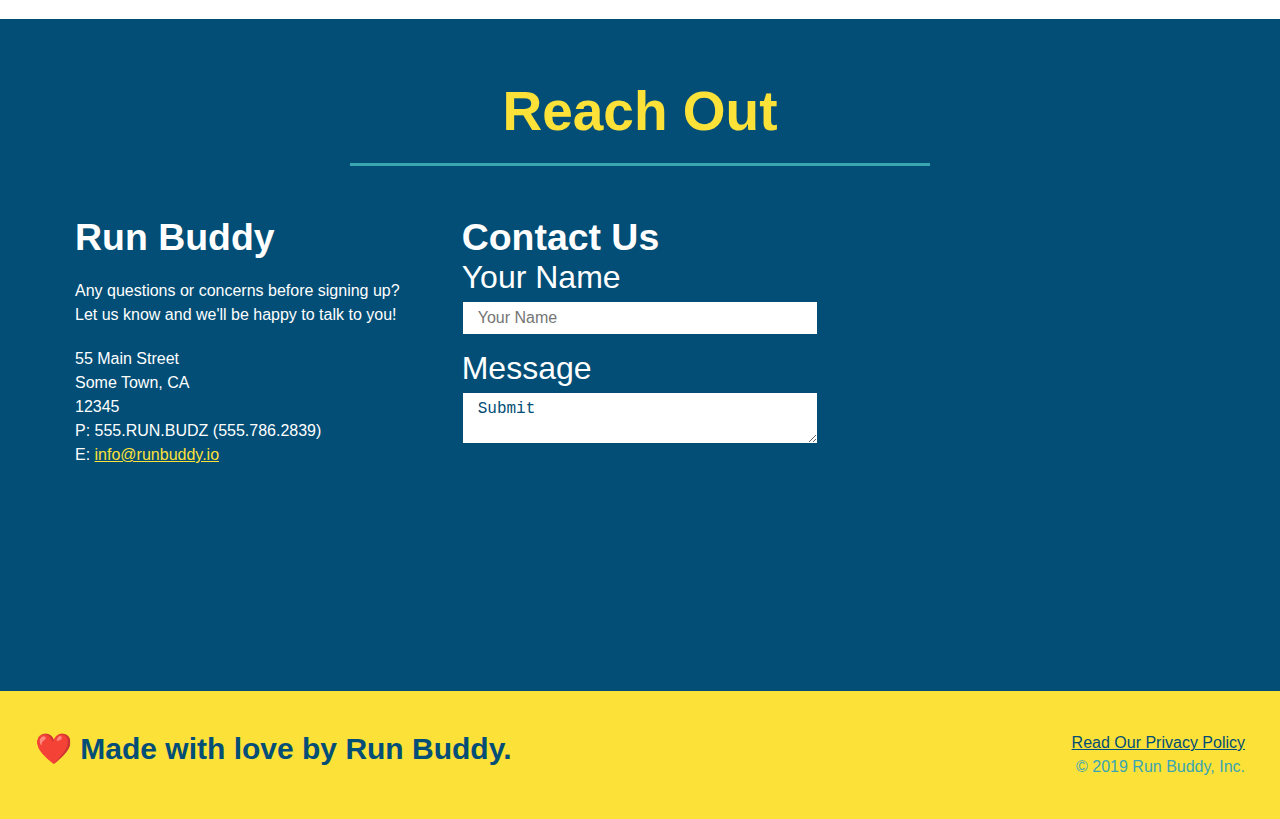
==== commit 4964ff8f: "finished layout of reach-out" ====
--- a/index.html
+++ b/index.html
@@ -189,7 +189,36 @@
     <section id="reach-out" class="contact">
         <div class="flex-row"><h2 class="section-title secondary-border">Reach Out</h2></div>
         <div class="contact-info">
-            <iframe 
+            <div>
+                <h3>Run Buddy</h3>
+                <p>
+                    Any questions or concerns before signing up?
+                <br />
+                Let us know and we'll be happy to talk to you!
+                </p>
+
+                <address>
+                    55 Main Street <br />
+                    Some Town, CA <br />
+                    12345<br />
+                    P: 555.RUN.BUDZ (555.786.2839)<br />
+                    E: <a href="mailto:info@runbuddy.io">info@runbuddy.io</a>
+                </address>
+
+            </div>
+            
+        <div class="contact-form">
+            <h3>Contact Us</h3>
+            <form>
+                <label for="contact-name">Your Name</label>
+                <input type="text" id="contact-name" placeholder="Your Name" />
+
+                <label for="contact-message">Message</label>
+                <textarea id="submit">Submit</textarea>
+            </form>
+        </div>
+        
+        <iframe 
             src="https://www.google.com/maps/embed?pb=!1m18!1m12!1m3!1d3118.8698182528246!2d-121.48781758433168!3d38.58284557302804!2m3!1f0!2f0!3f0!3m2!1i1024!2i768!4f13.1!3m3!1m2!1s0x809ad0d400875ca7%3A0x2b36cb3af94ebec6!2s1410%20F%20St%2C%20Sacramento%2C%20CA%2095814!5e0!3m2!1sen!2sus!4v1647813842097!5m2!1sen!2sus"
             width="400"
             height="400"
@@ -197,33 +226,6 @@
             allowfullscreen=""
             loading="lazy">
         </iframe>
-        
-        <div class="contact-form">
-            <h3>Contact Us</h3>
-            <form>
-                <label for="contact-name">Your Name</label>
-                <input type="text" id="contact-name" placeholder="Your Name" />
-
-                <label for="contact-message">Message</label>
-                <textarea id="submit">Submit</textarea>
-            </form>
-        </div>
-
-        <div>
-            <h3>Run Buddy</h3>
-            <p>
-                Any questions or concerns before signing up?
-            <br />
-            Let us know and we'll be happy to talk to you!
-            </p>
-            <address>
-                55 Main Street <br />
-                Some Town, CA <br />
-                12345<br />
-                P: 555.RUN.BUDZ (555.786.2839)<br />
-                E: <a href="mailto:info@runbuddy.io">info@runbuddy.io</a>
-            </address>
-        </div>
     </div>
     </section>
 
--- a/assets/css/style.css
+++ b/assets/css/style.css
@@ -284,38 +284,60 @@
     background-color: #024e76;
 }
 
-.contact h3 {
+.contact h2 {
     color: #fce138;
 }
 
 .contact-info iframe {
-    width: 400px;
     height: 400px;
 }
 
 .contact-info div {
-    width: 410px;
-    display: inline-block;
-    vertical-align: top;
-    text-align: left;
-    margin: 30px 0 0 60px;
     color: white;
 }
 
 .contact-info {
     color: #fce138;
     font-size: 32px;
+    display: flex;
+    justify-content: space-between;
+    flex-wrap: wrap;
 }
 
 .contact-info p, .contact-info address {
     margin: 20px 0;
     line-height: 1.5;
-    font-size: 20px;
+    font-size: 16px;
     font-style: normal;
 }
 
+.contact-form input, .contact-form textarea {
+    border: 1px solid #024e76;
+    display: block;
+    padding: 7px 15px;
+    font-size: 16px;
+    color: #024e76;
+    width: 100%;
+    margin-bottom: 15px;
+    margin-top: 5px;
+}
+
+.contact-form button {
+    width: 100%;
+    border: none;
+    background: #024e76;
+    text-align: center;
+    padding: 15px 0;
+    font-size: ;
+}
+
 .contact-info a {
     color: #fce138;
+}
+
+.contact-info > * {
+    flex: 1;
+    margin: 15px;
 }
 
 /* flex styling for flex-row */
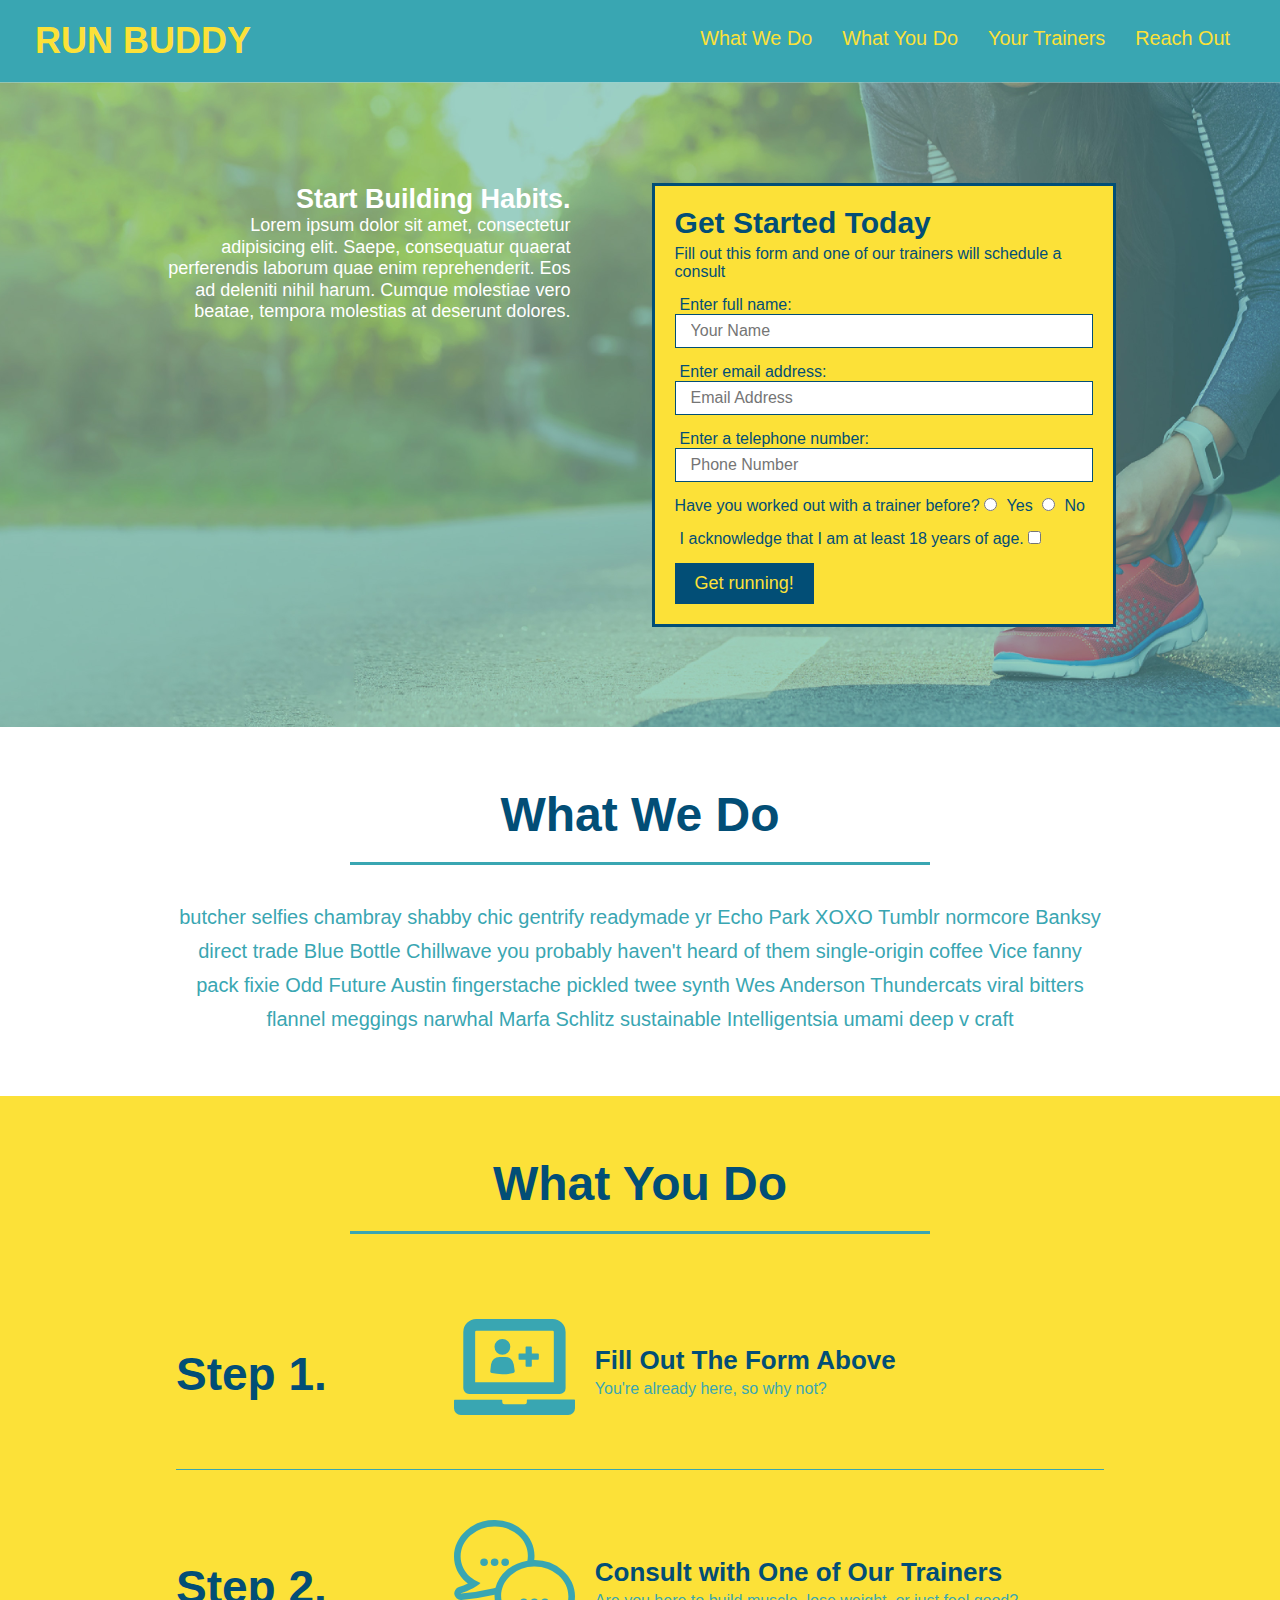
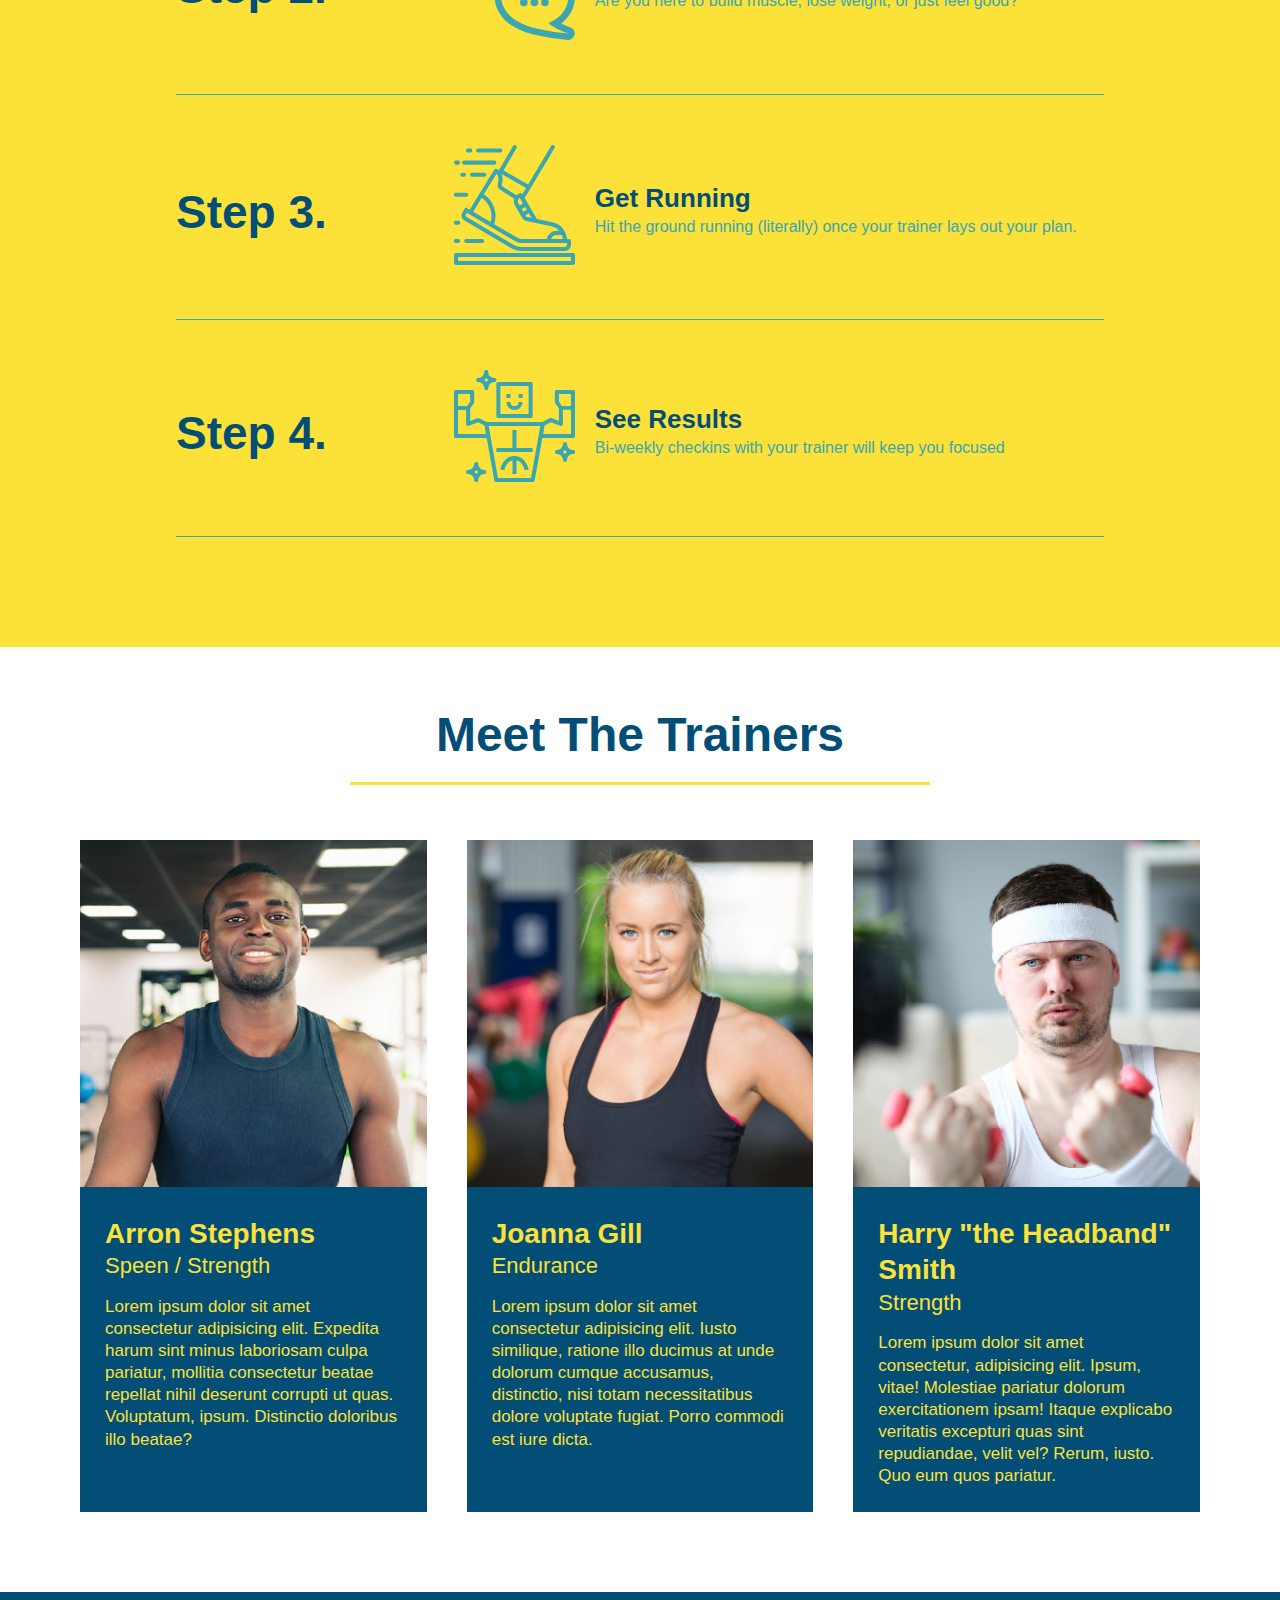
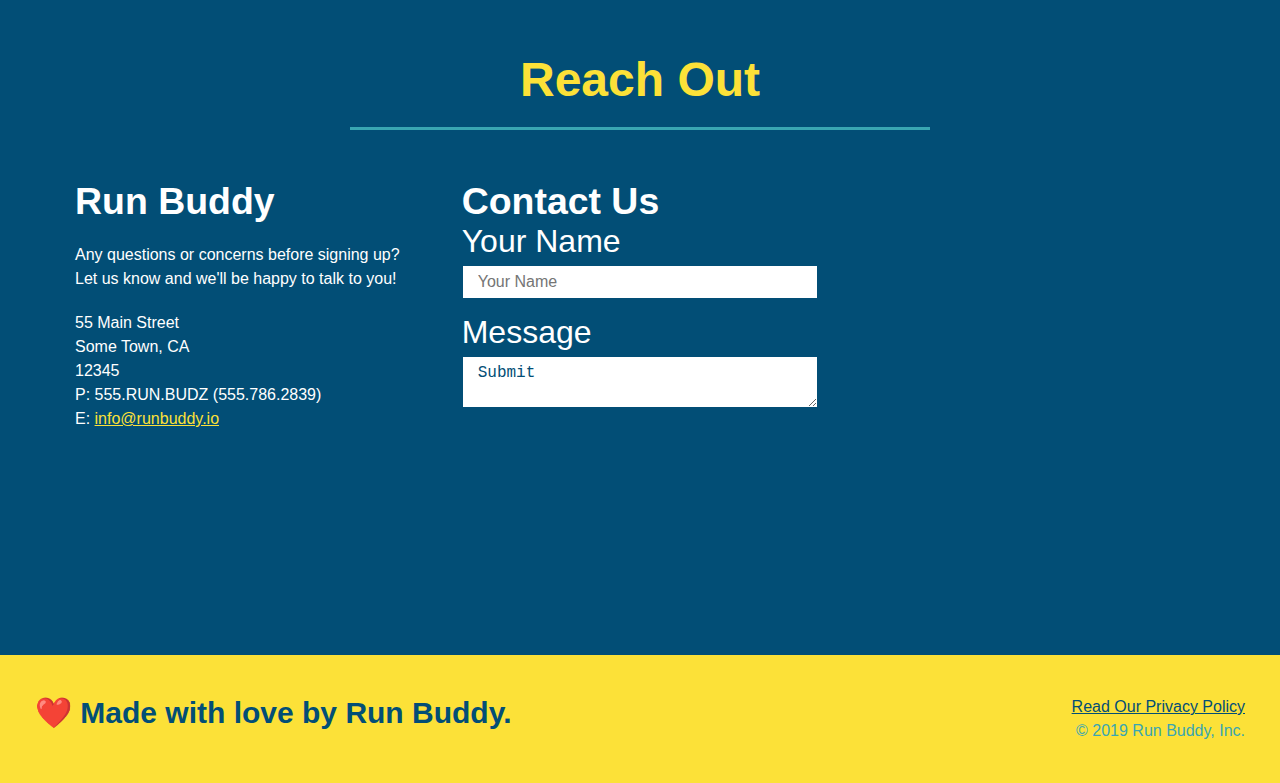
==== commit 5eccd387: "added media queries" ====
--- a/index.html
+++ b/index.html
@@ -2,6 +2,7 @@
 <html>
     <head>
         <meta charset="UTF-8" />
+        <!-- <meta name="viewport" content="width=devive-width, initial-scale=1.0" /> -->
         <title>Run Buddy</title>
         <link rel="stylesheet" href="assets/css/style.css" /> 
     
--- a/assets/css/style.css
+++ b/assets/css/style.css
@@ -47,7 +47,7 @@
 }
 
 header nav ul li a {
-    margin: 0 30px;
+    padding: 10px 15px;
     font-weight: lighter;
     font-size: 1.55vw;
 }
@@ -89,6 +89,7 @@
     background-image: url("../images/hero-bg.jpg");
     background-size: cover;
     background-position: center;
+    align-items: flex-start;
 }
 
 /*Form styling */
@@ -138,7 +139,7 @@
     margin: 3.5%;
     color: #fff;
     font-size: 18px;
-    line-height: 1.3;
+    line-height: 1.2;
 }
 
 .hero-cts h2 {
@@ -215,7 +216,7 @@
 }
 
 .section-title {
-    font-size: 55px;
+    font-size: 48px;
     color: #024e76;
     border-bottom: 3px solid;
     padding-bottom: 20px;
@@ -328,7 +329,6 @@
     background: #024e76;
     text-align: center;
     padding: 15px 0;
-    font-size: ;
 }
 
 .contact-info a {
@@ -343,4 +343,22 @@
 /* flex styling for flex-row */
 .flex-row {
     display: flex;
+}
+
+/* MEDIA QUERIES FOR SMALLER DESKTOP SCREENS AND SMALLER */
+
+@media screen and (max-width: 980px) {
+    
+}
+
+@media screen and (max-width: 768px) {
+    header h1 {
+        font-size: 80px;
+    }
+}
+
+@media screen and (max-width: 575px) {
+    header h1 {
+        font-size: 100px;
+    }
 }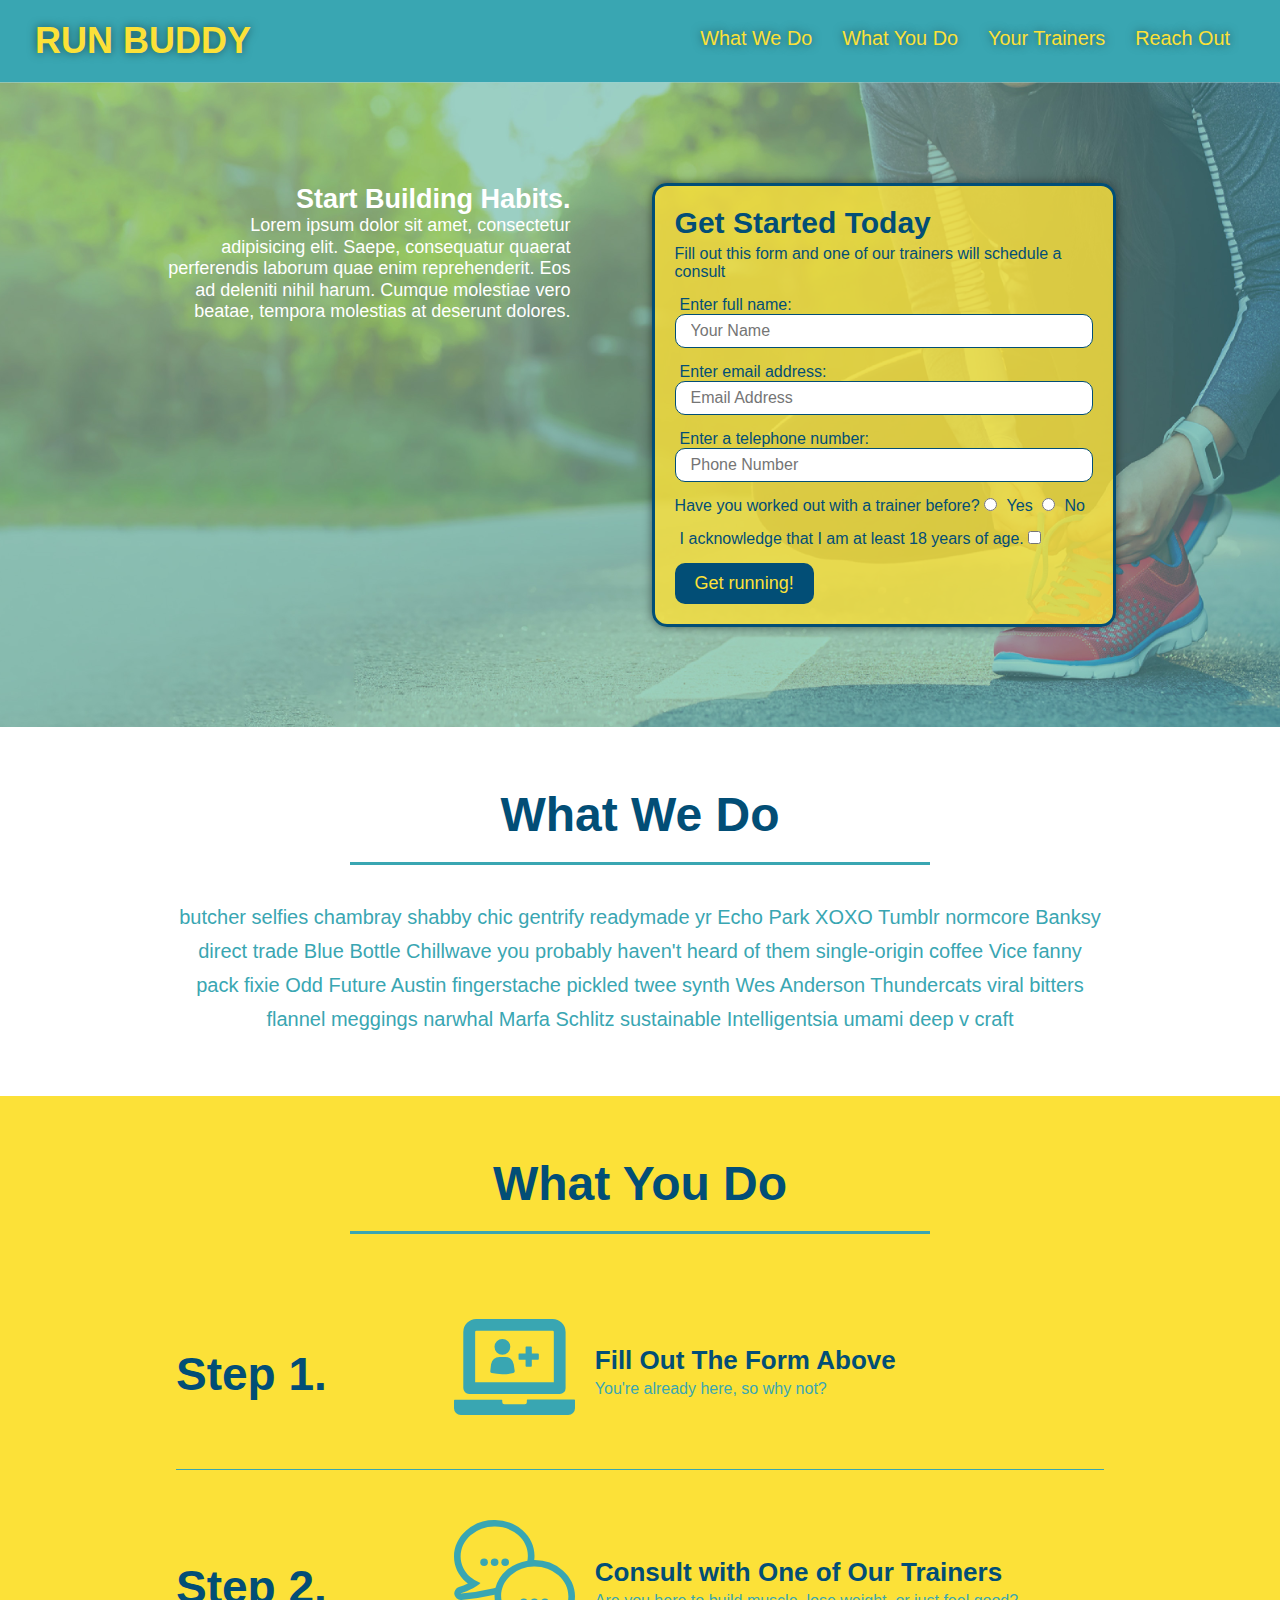
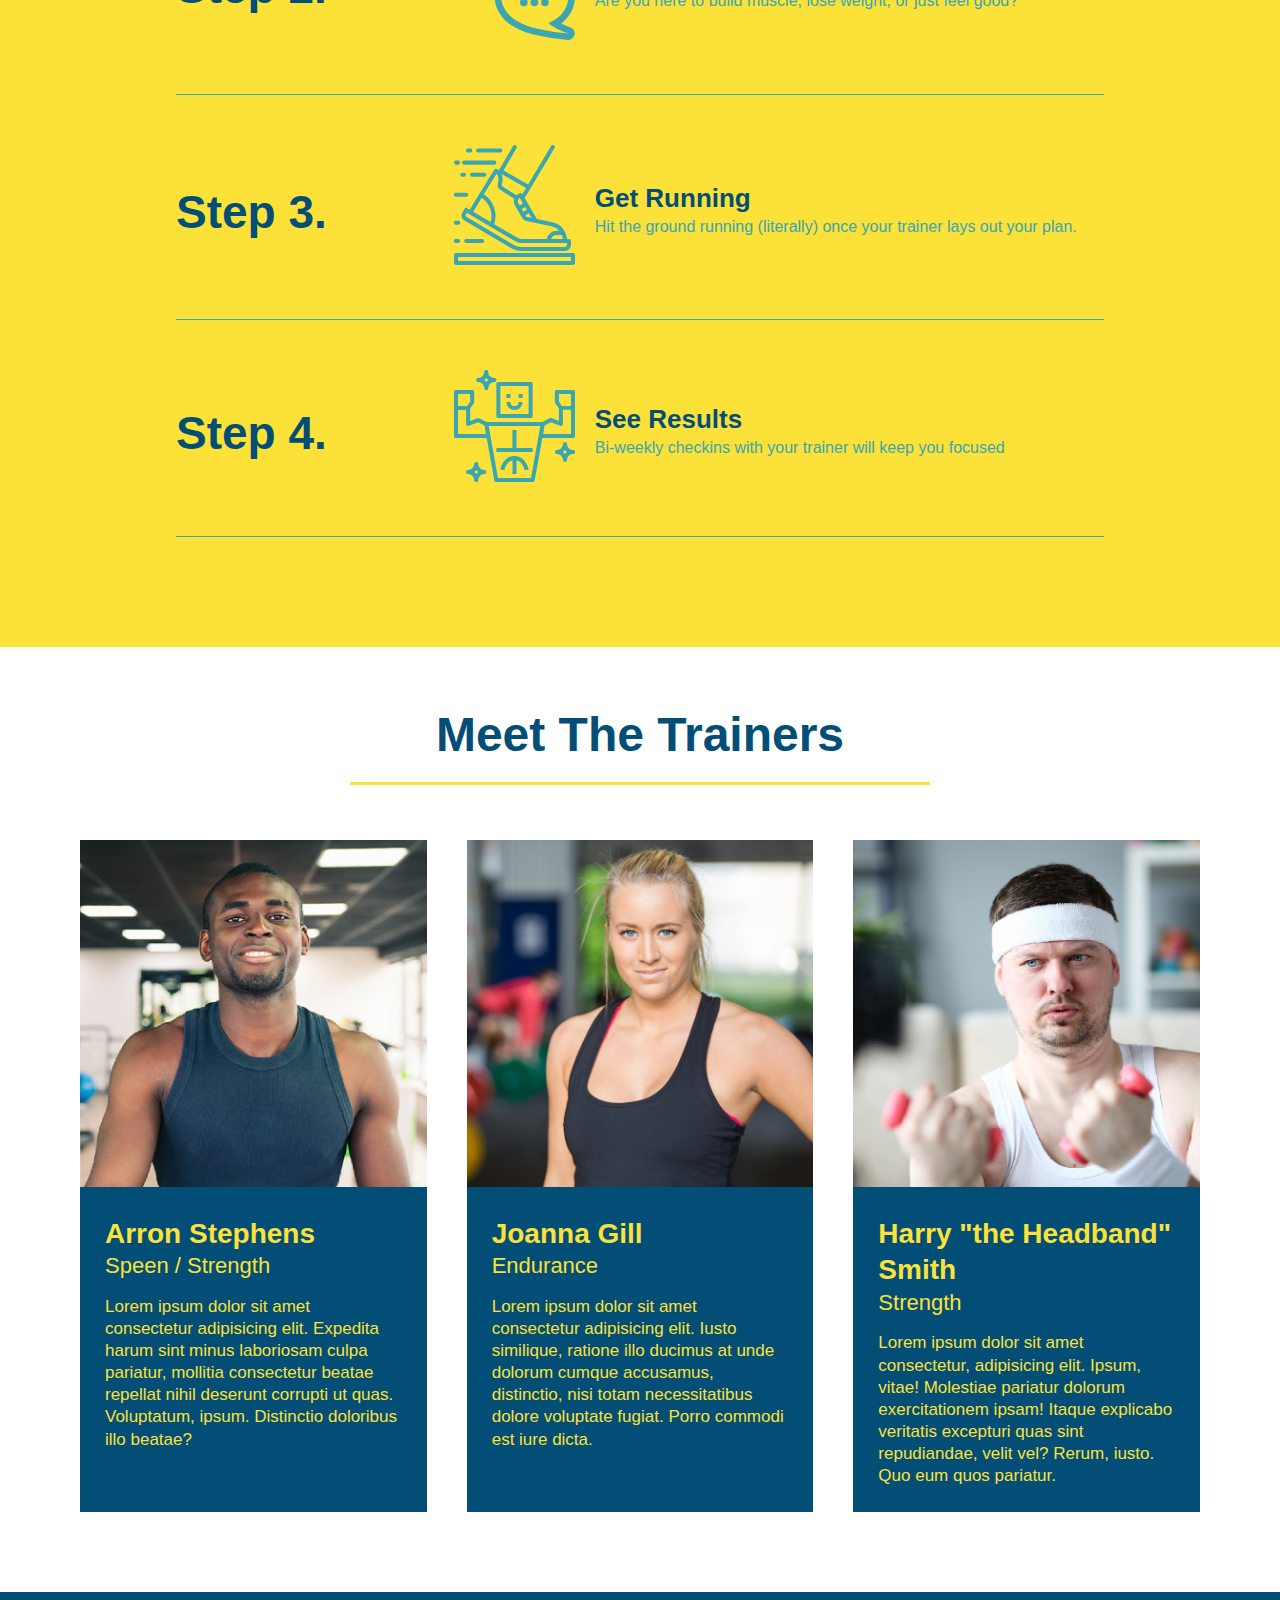
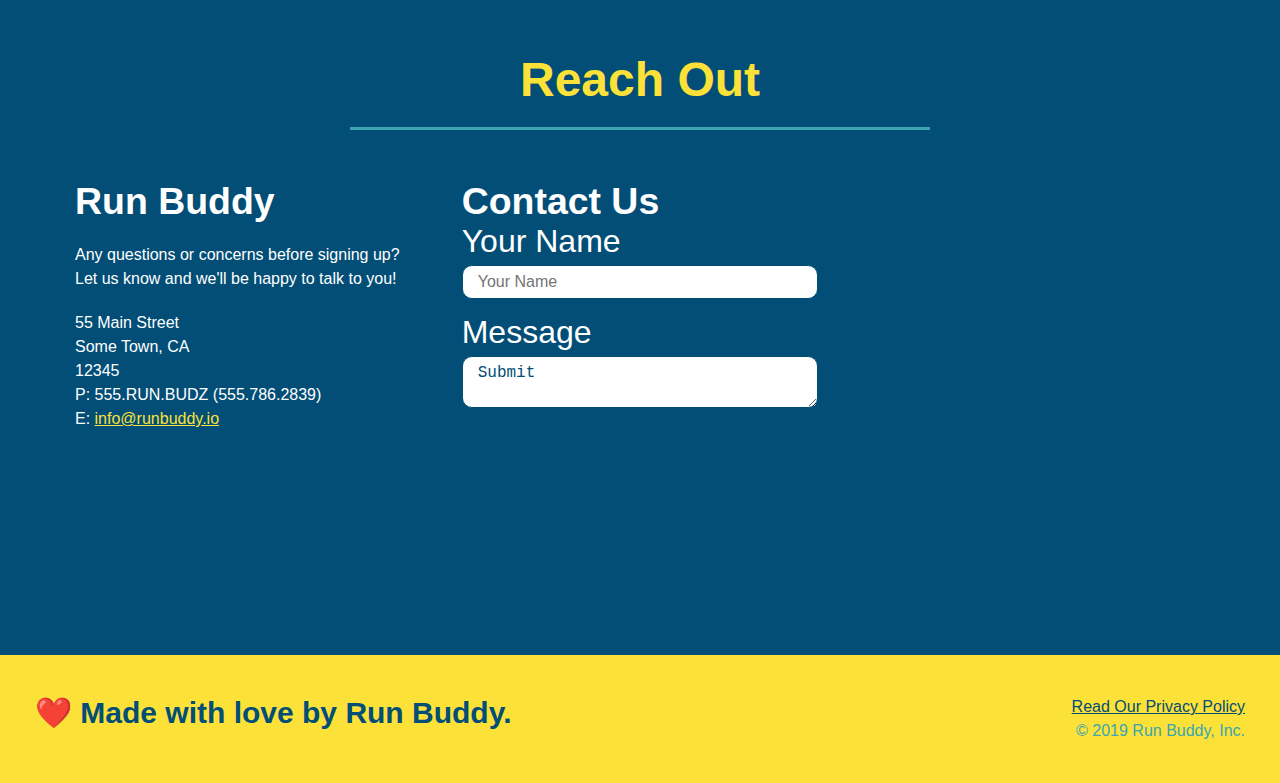
==== commit b7623a99: "added shadow and rounded corners" ====
--- a/index.html
+++ b/index.html
@@ -2,7 +2,7 @@
 <html>
     <head>
         <meta charset="UTF-8" />
-        <!-- <meta name="viewport" content="width=devive-width, initial-scale=1.0" /> -->
+        <meta name="viewport" content="width=devive-width, initial-scale=1.0" />
         <title>Run Buddy</title>
         <link rel="stylesheet" href="assets/css/style.css" /> 
     
--- a/assets/css/style.css
+++ b/assets/css/style.css
@@ -27,6 +27,7 @@
     font-size: 36px;
     color: #fce138;
     margin: 0;
+    text-shadow: 0 0 10px rgba(0, 0, 0, 0.5);
 }
 
 header a {
@@ -50,6 +51,7 @@
     padding: 10px 15px;
     font-weight: lighter;
     font-size: 1.55vw;
+    text-shadow: 0 0 10px rgba(0, 0, 0, 0.5);
 }
 
 /* Styling for the footer */
@@ -95,11 +97,13 @@
 /*Form styling */
 .hero-form {
     color: #024e76;
-    background-color: #fce138;
+    background-color: rgb(252, 225, 56, 0.8);
     padding: 20px;
     border: solid 3px #024e76;
     width: 40%;
     margin: 3.5%;
+    box-shadow: 0 0 10px rgba(0, 0, 0, 0.5);
+    border-radius: 15px;
 }
 
 .hero-form h3 {
@@ -119,6 +123,7 @@
     color: #024e76;
     width: 100%;
     margin-bottom: 15px;
+    border-radius: 10px;
 }
 
 .hero-form label {
@@ -131,6 +136,7 @@
     padding: 10px 20px;
     border: none;
     font-size: large;
+    border-radius: 10px;
 }
 
 .hero-cta {
@@ -146,12 +152,10 @@
     font-style: italic;
     font-size: 55px;
     color: #fce138;
+    text-shadow: 0 0 10px rgba(0, 0, 0, 0.5);
 }
 
 /*what we do section*/
-.intro {
-}
-
 .intro p {
     line-height: 1.7;
     color: #39a6b2;
@@ -321,6 +325,7 @@
     width: 100%;
     margin-bottom: 15px;
     margin-top: 5px;
+    border-radius: 10px;
 }
 
 .contact-form button {
@@ -329,6 +334,7 @@
     background: #024e76;
     text-align: center;
     padding: 15px 0;
+    border-radius: 10px;
 }
 
 .contact-info a {
@@ -348,17 +354,114 @@
 /* MEDIA QUERIES FOR SMALLER DESKTOP SCREENS AND SMALLER */
 
 @media screen and (max-width: 980px) {
-    
+    header {
+        padding-bottom: 0;
+        justify-content: center;
+    }
+
+    header h1 {
+        width: 100%;
+        text-align: center;
+    }
+
+    header nav ul {
+        margin-top: 20px;
+        width: 100%;
+        justify-content: center;
+    }
+
+    header nav ul li a {
+        font-size: 20px;
+    }
+
+    footer h2, footer div {
+        text-align: center;
+        width: 100%;
+    }
+
+    .hero-cta, .hero-form {
+        width: 100%;
+    }
+
+    .hero-cta {
+        text-align: center;
+    }
+
+    .section-title {
+        width: 80%;
+    }
+
+    .trainer {
+        flex: 0 70%;
+    }
+
+    .contact-info iframe {
+        flex: 1 100%;
+    }
 }
 
 @media screen and (max-width: 768px) {
     header h1 {
         font-size: 80px;
     }
+
+    .section {
+        padding: 30px 15px;
+    }
+
+    .step h3 {
+        flex: 1 100%;
+        text-align: center;
+    }
+
+    .step-info {
+        flex: 2 100%;
+        text-align: center;
+        justify-content: center;
+    }
+
+    .step-img {
+        flex: 0 32%;
+        margin-right: 0;
+        margin-top: 15px;
+        margin-bottom: 15px;
+    }
+
+    .step-text {
+        flex: 100%;
+    }
 }
 
 @media screen and (max-width: 575px) {
     header h1 {
         font-size: 100px;
     }
+
+    .hero-form button {
+        width: 100%;
+    }
+
+    .section-title {
+        width: 95%;
+    }
+
+    .intro p {
+        width: 100%;
+    }
+
+    .trainer {
+        flex: 0 100%;
+    }
+
+    .contact-info {
+        text-align: center;
+    }
+
+    .contact-info > * {
+        flex: 0 100%;
+    }
+
+    .contact-form {
+        order: 3;
+    }
 }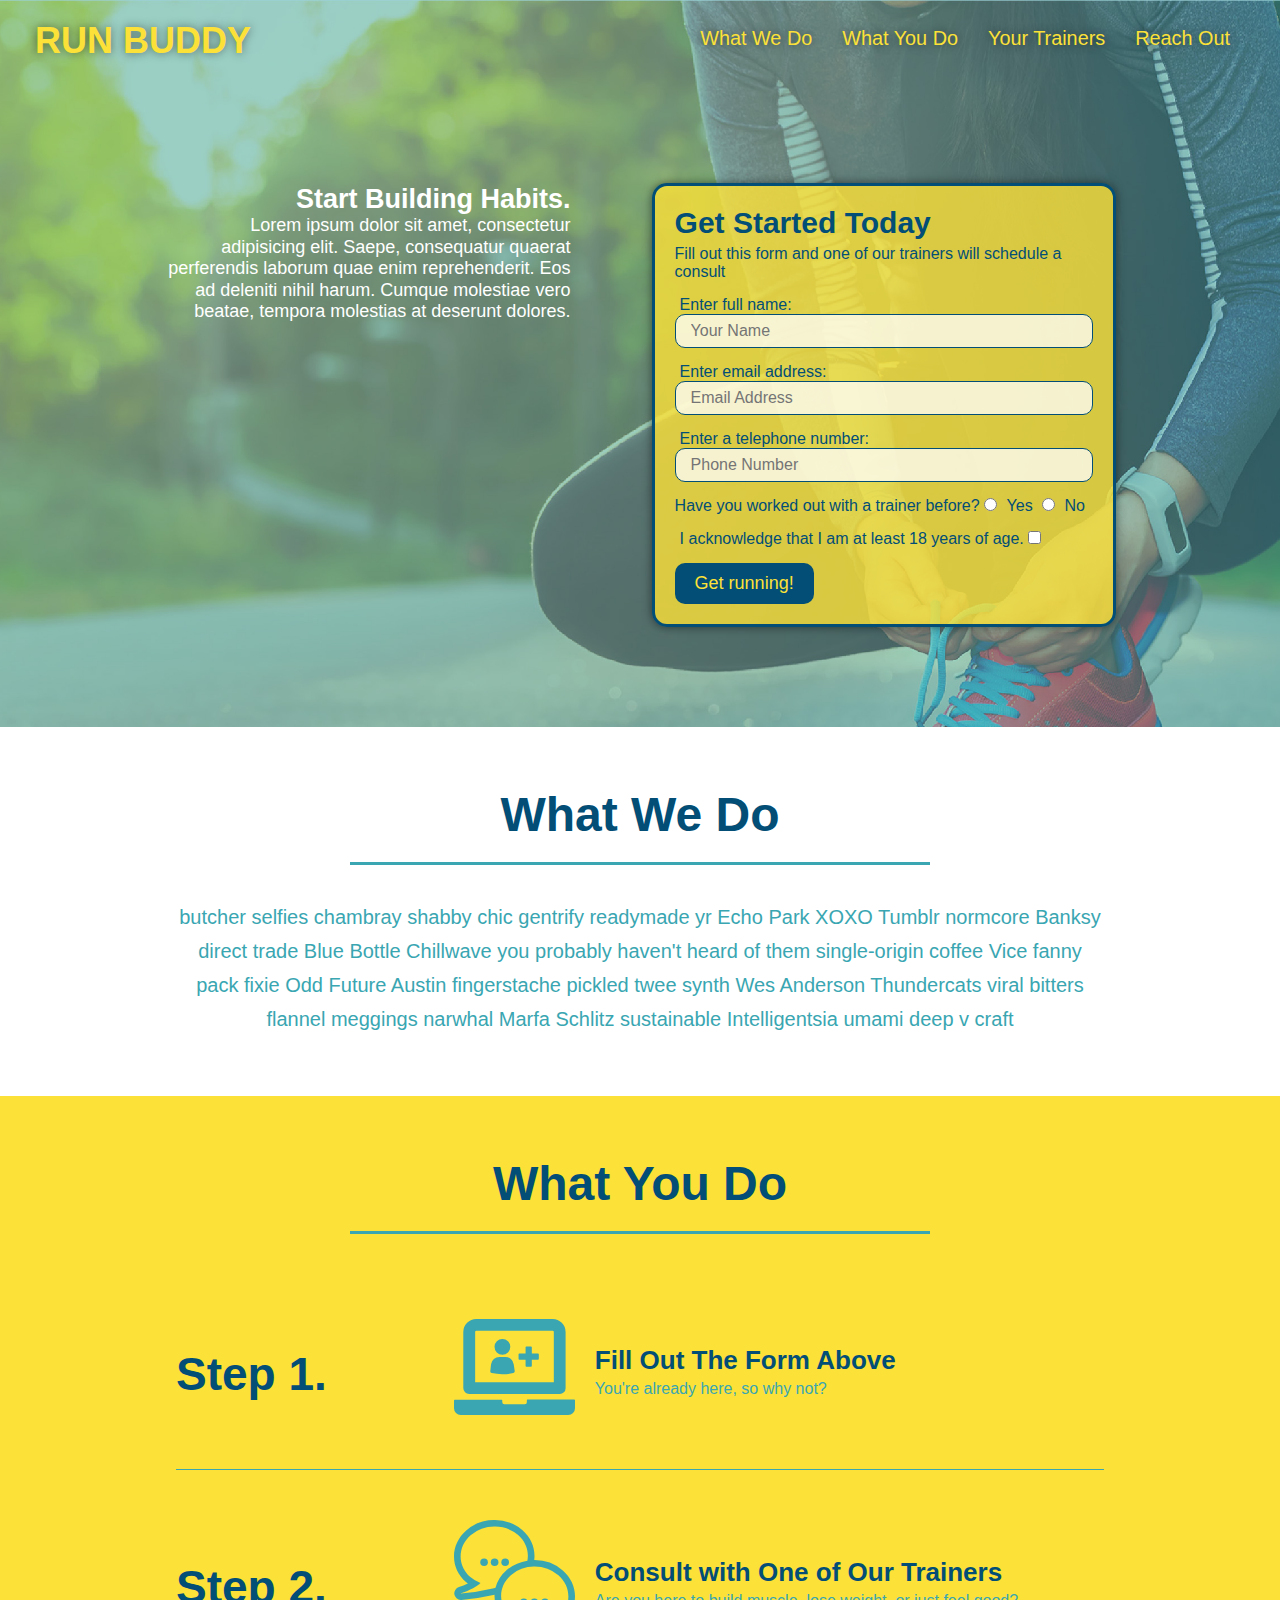
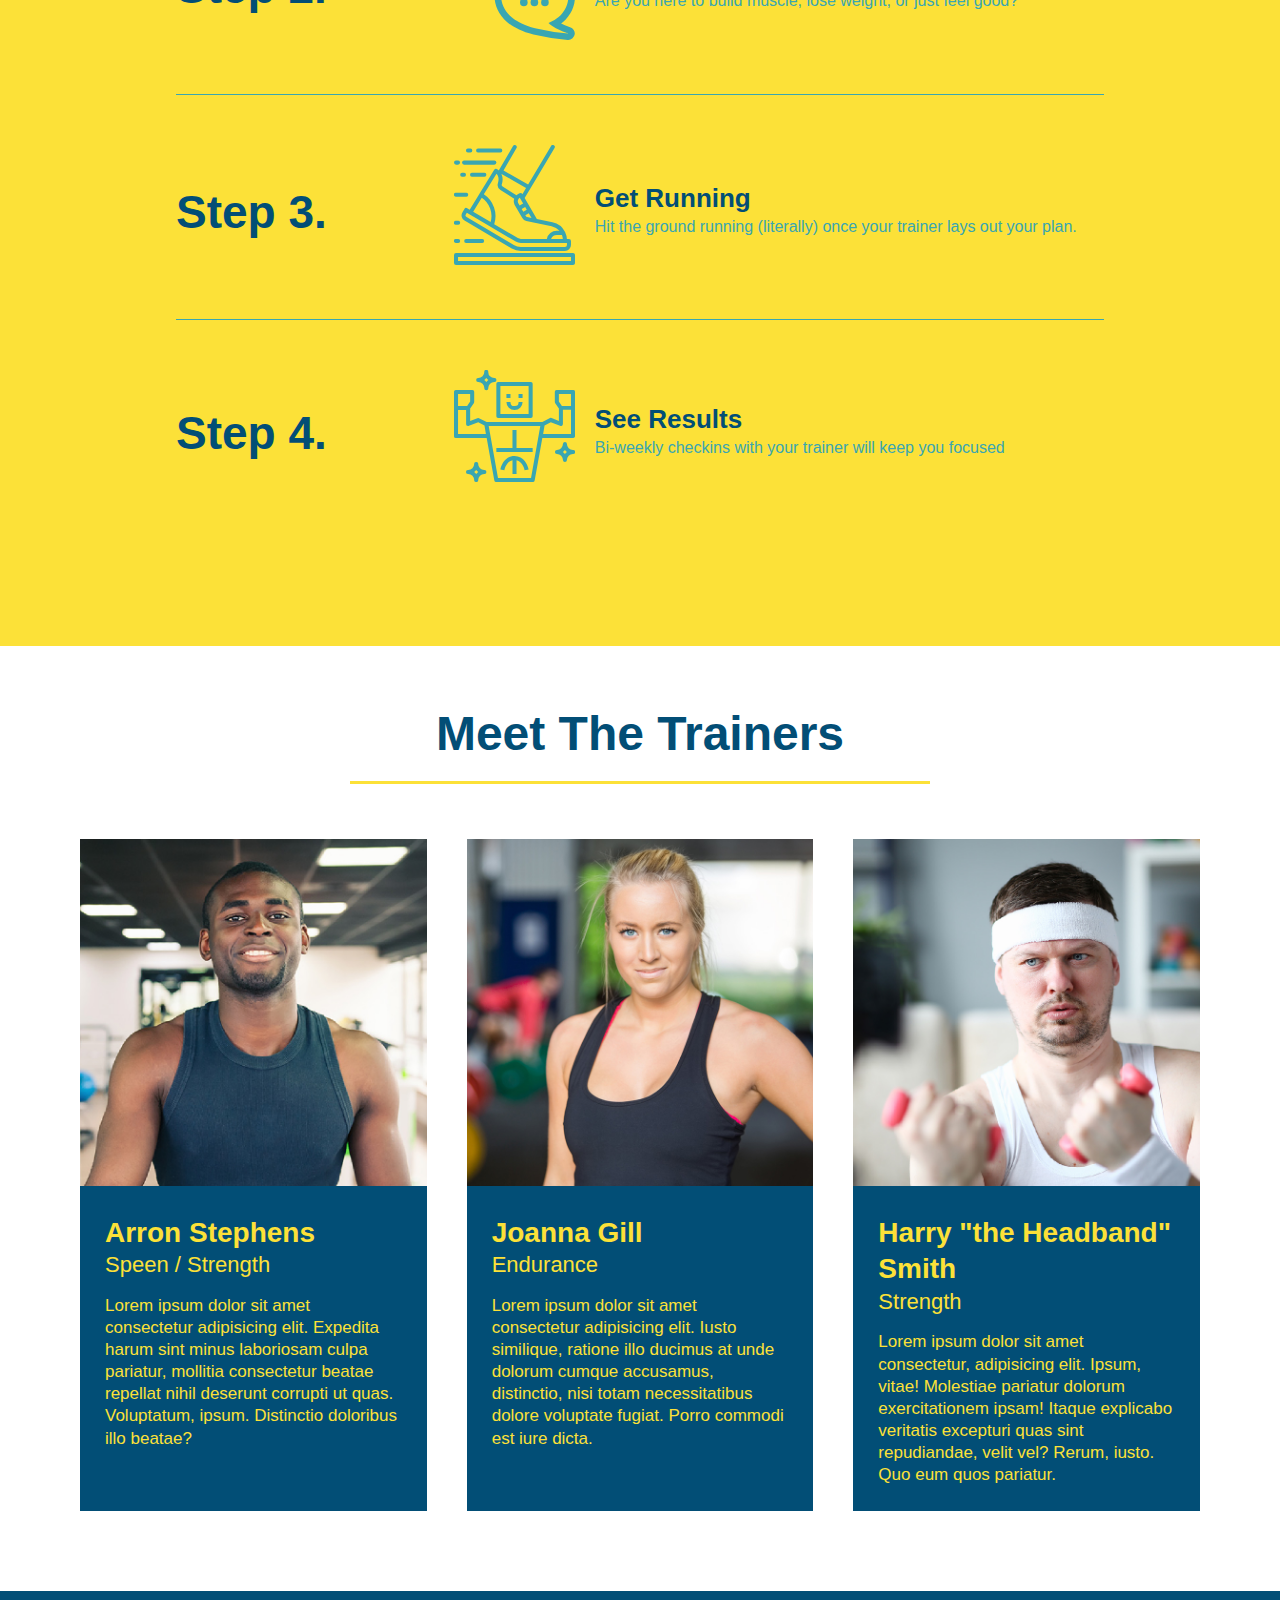
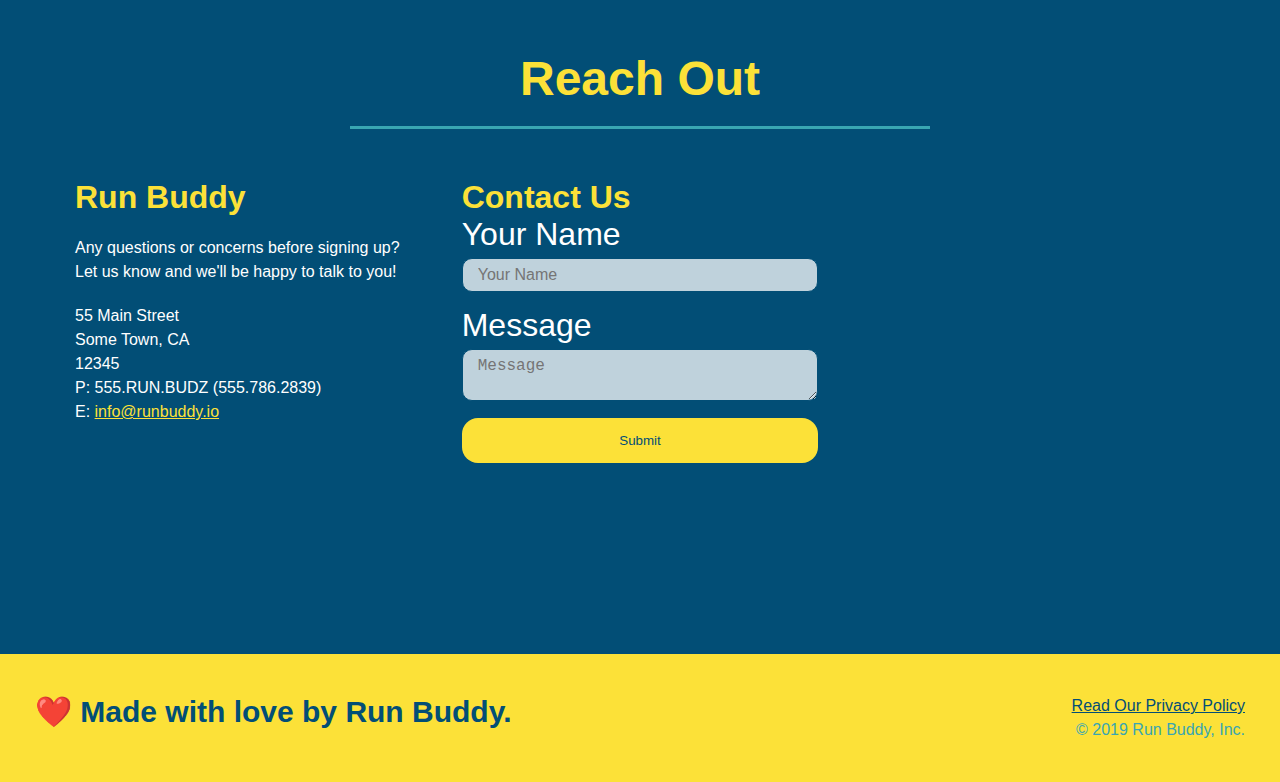
==== commit e113a4df: "added border and hover effects to buttons" ====
--- a/index.html
+++ b/index.html
@@ -3,8 +3,8 @@
     <head>
         <meta charset="UTF-8" />
         <meta name="viewport" content="width=devive-width, initial-scale=1.0" />
-        <title>Run Buddy</title>
-        <link rel="stylesheet" href="assets/css/style.css" /> 
+        <link rel="stylesheet" href="assets/css/style.css">
+        <title>Run Buddy</title> 
     
     </head>
 
@@ -188,7 +188,9 @@
 
     <!-- "reach out" -->
     <section id="reach-out" class="contact">
-        <div class="flex-row"><h2 class="section-title secondary-border">Reach Out</h2></div>
+        <div class="flex-row">
+            <h2 class="section-title secondary-border">Reach Out</h2>
+        </div>
         <div class="contact-info">
             <div>
                 <h3>Run Buddy</h3>
@@ -215,7 +217,9 @@
                 <input type="text" id="contact-name" placeholder="Your Name" />
 
                 <label for="contact-message">Message</label>
-                <textarea id="submit">Submit</textarea>
+                <textarea id="contact-message" placeholder="Message"></textarea>
+
+                <button type="submit">Submit</button>
             </form>
         </div>
         
--- a/assets/css/style.css
+++ b/assets/css/style.css
@@ -20,6 +20,14 @@
     background-color: #39a6b2;
     justify-content: space-between;
     flex-wrap: wrap;
+    position: -webkit-sticky;
+    position: sticky;
+    top: 0;
+    background-image: url(../images/hero-bg.jpg);
+    background-size: cover;
+    background-position: center;
+    background-attachment: fixed;
+    background-position: 80%;
 }
 
 header h1 {
@@ -54,6 +62,14 @@
     text-shadow: 0 0 10px rgba(0, 0, 0, 0.5);
 }
 
+/* hover effect for navigation links */
+header nav ul li a:hover {
+    background: #fce138;
+    color: #024e76;
+    border-radius: 15px;
+    text-shadow: none;
+}
+
 /* Styling for the footer */
 footer {
     display: flex;
@@ -92,6 +108,8 @@
     background-size: cover;
     background-position: center;
     align-items: flex-start;
+    background-attachment: fixed;
+    background-position: 80%;
 }
 
 /*Form styling */
@@ -124,6 +142,13 @@
     width: 100%;
     margin-bottom: 15px;
     border-radius: 10px;
+    background-color: rgba(255,255,255, 0.75);
+}
+
+/* form input focus state */
+.form-input:focus {
+    background-color: rgba(255, 255, 255, 1);
+    outline: none;
 }
 
 .hero-form label {
@@ -137,6 +162,11 @@
     border: none;
     font-size: large;
     border-radius: 10px;
+}
+
+/* hover effect for hero form buttons */
+.hero-form button:hover {
+    background-color: #39a6b2;
 }
 
 .hero-cta {
@@ -212,11 +242,15 @@
     margin: 50px auto;
     padding-bottom: 50px;
     width: 80%;
-    border-bottom: 1px solid #39a6b2;
+    /* border-bottom: 1px solid #39a6b2; */
     display: flex;
     flex-wrap: wrap;
     align-items: center;
     justify-content: space-between;
+}
+
+.step:not(:last-child) {
+    border-bottom: 1px solid #39a6b2;
 }
 
 .section-title {
@@ -309,6 +343,11 @@
     flex-wrap: wrap;
 }
 
+.contact-info h3 {
+    color: #fce138;
+    font-size: 32px;
+}
+
 .contact-info p, .contact-info address {
     margin: 20px 0;
     line-height: 1.5;
@@ -326,15 +365,27 @@
     margin-bottom: 15px;
     margin-top: 5px;
     border-radius: 10px;
+    background-color: rgba(255,255,255, 0.75);
+}
+
+.contact-form input:focus, .contact-form textarea:focus {
+    background-color: rgba(255, 255, 255, 1));
 }
 
 .contact-form button {
     width: 100%;
     border: none;
-    background: #024e76;
+    background: #fce138;
+    color: #024e76;
     text-align: center;
     padding: 15px 0;
-    border-radius: 10px;
+    border-radius: 16px;
+}
+
+/* contact form button hover effect */
+.contact-form button:hover {
+    color: #fce138;
+    background: #39a6b2;
 }
 
 .contact-info a {
@@ -357,6 +408,7 @@
     header {
         padding-bottom: 0;
         justify-content: center;
+        position: relative;
     }
 
     header h1 {
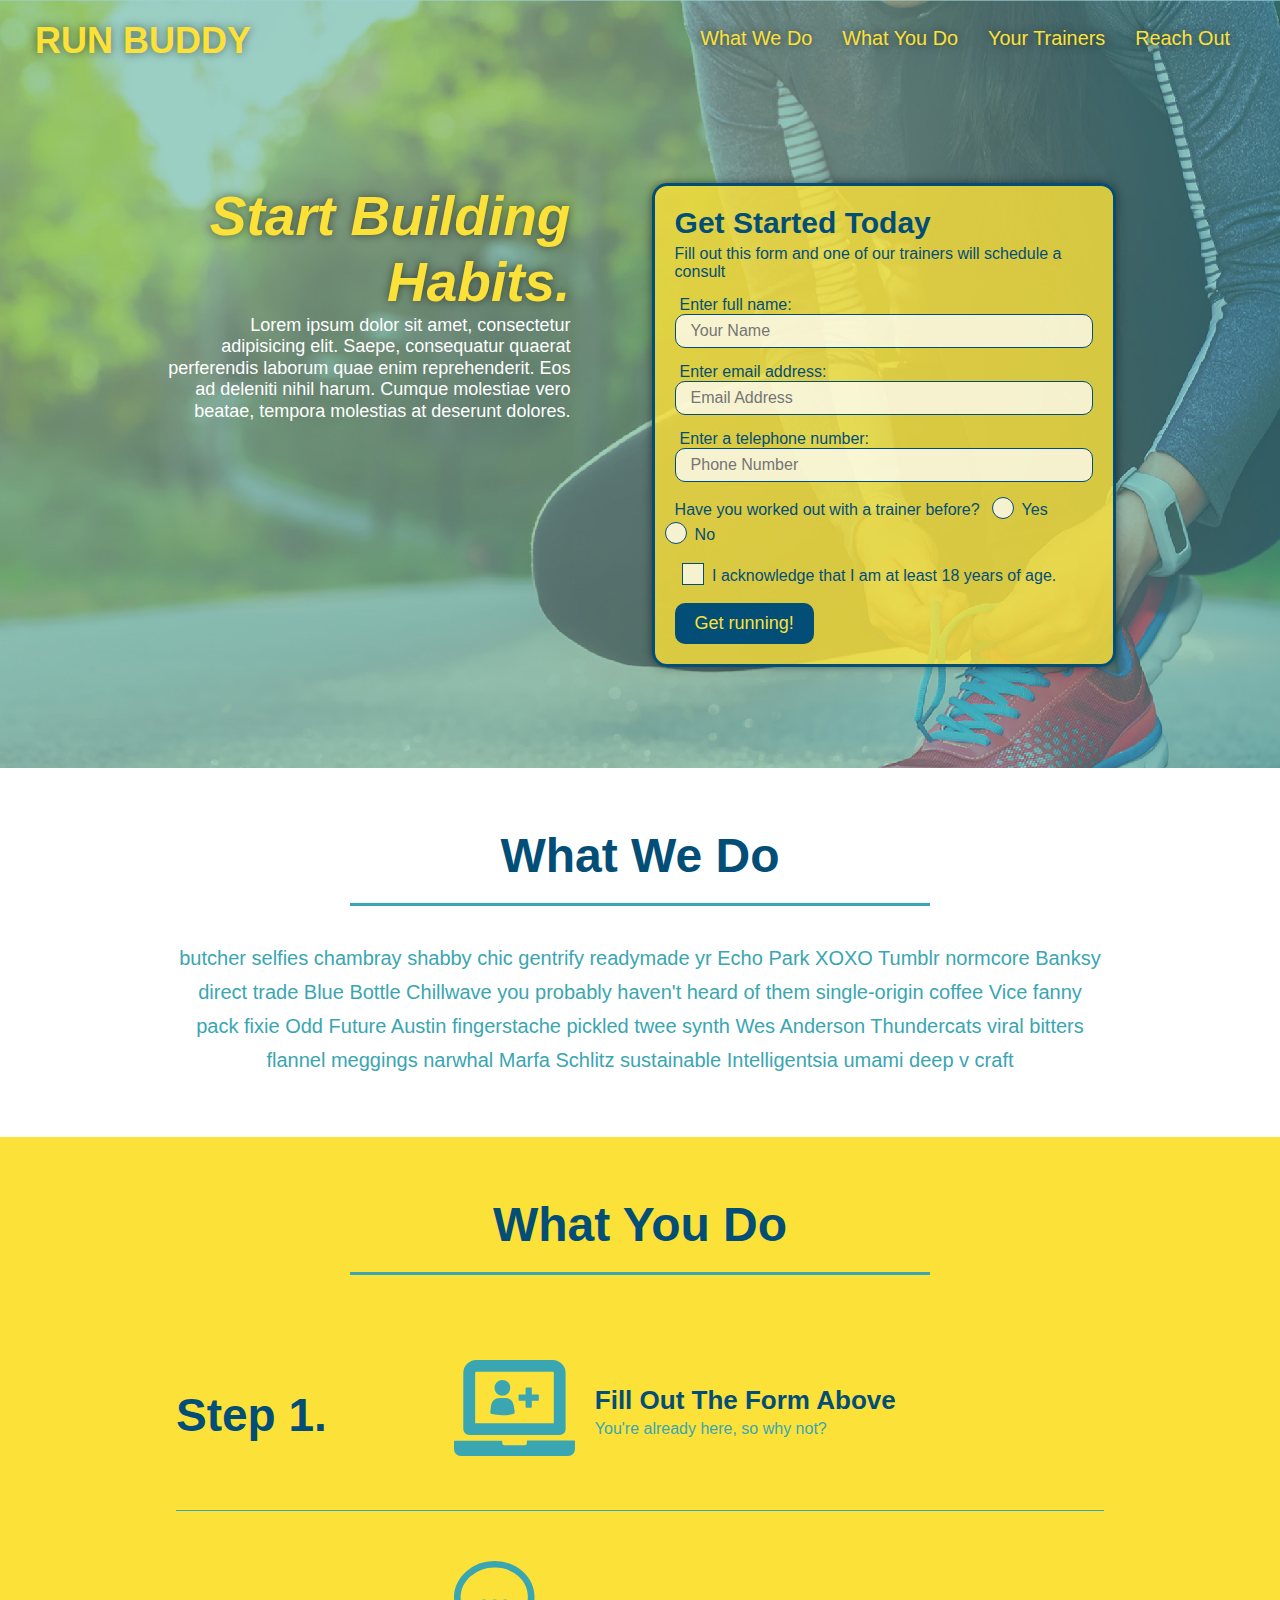
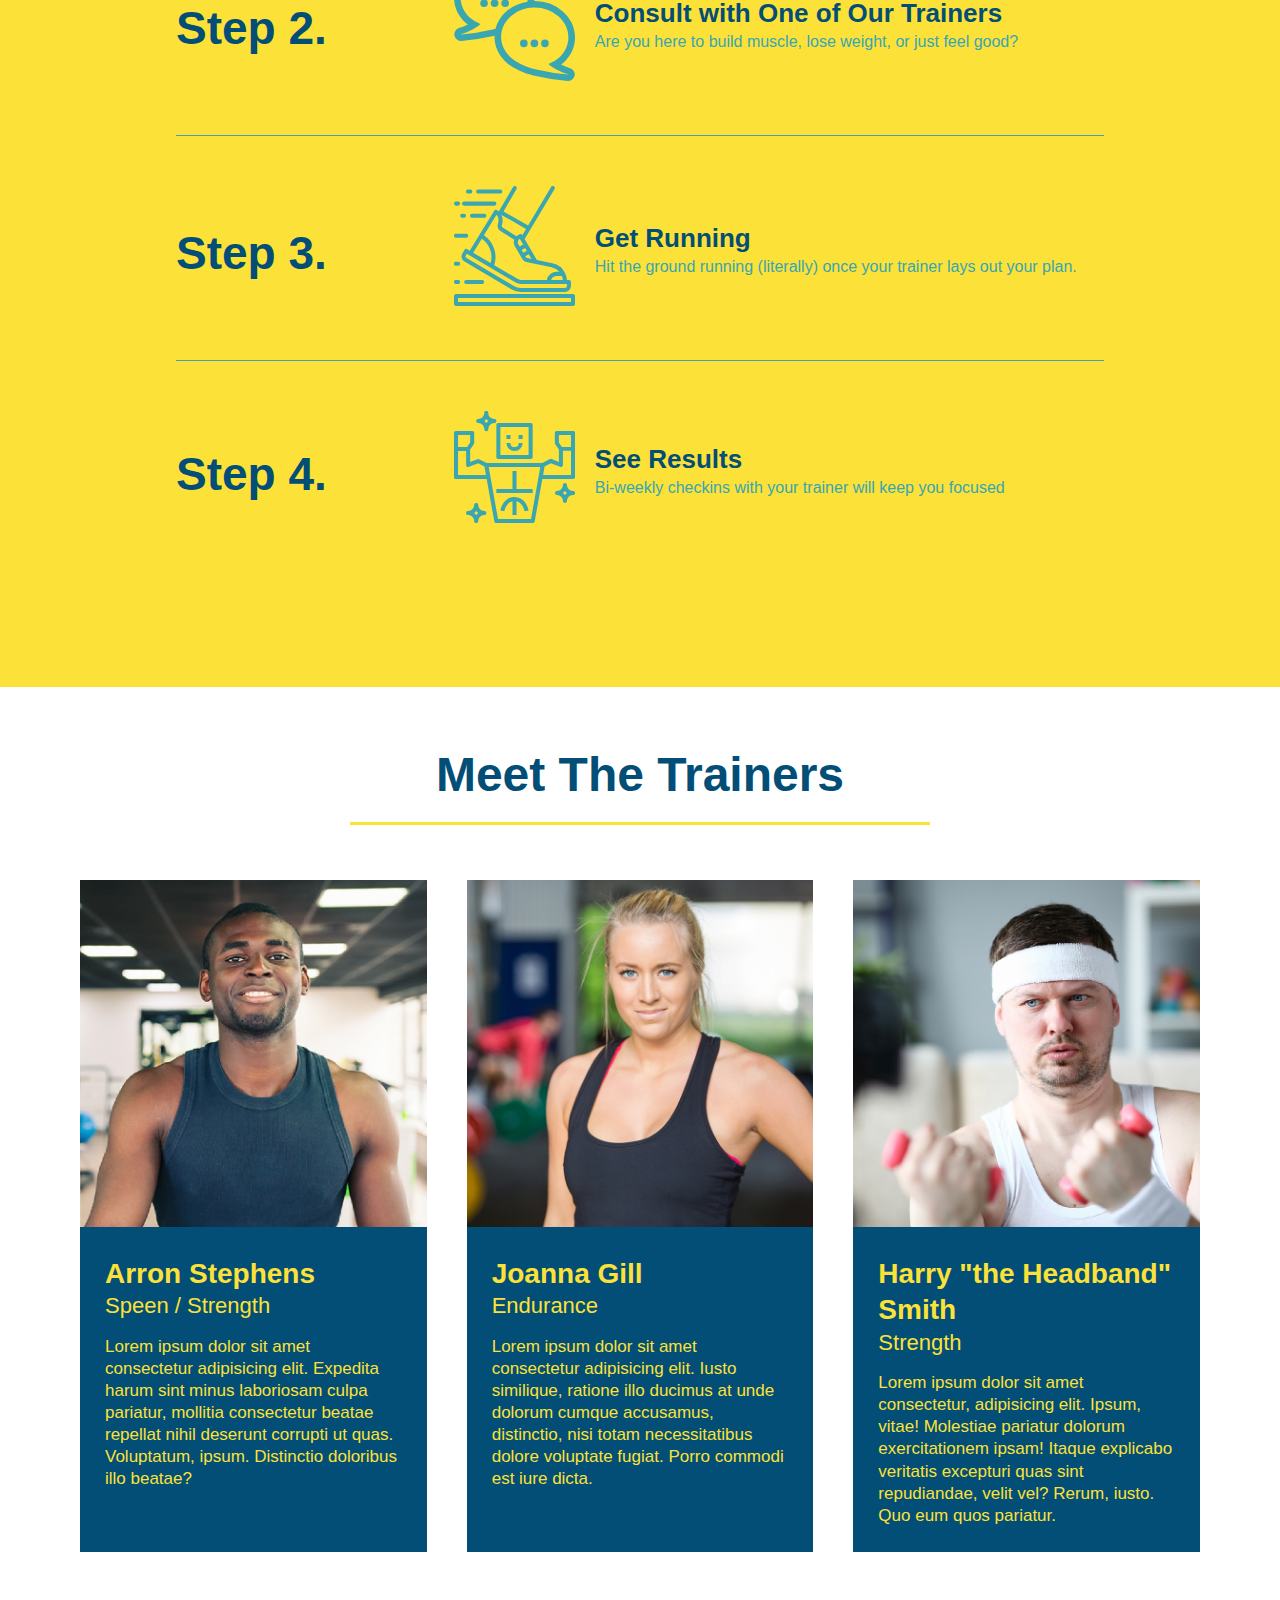
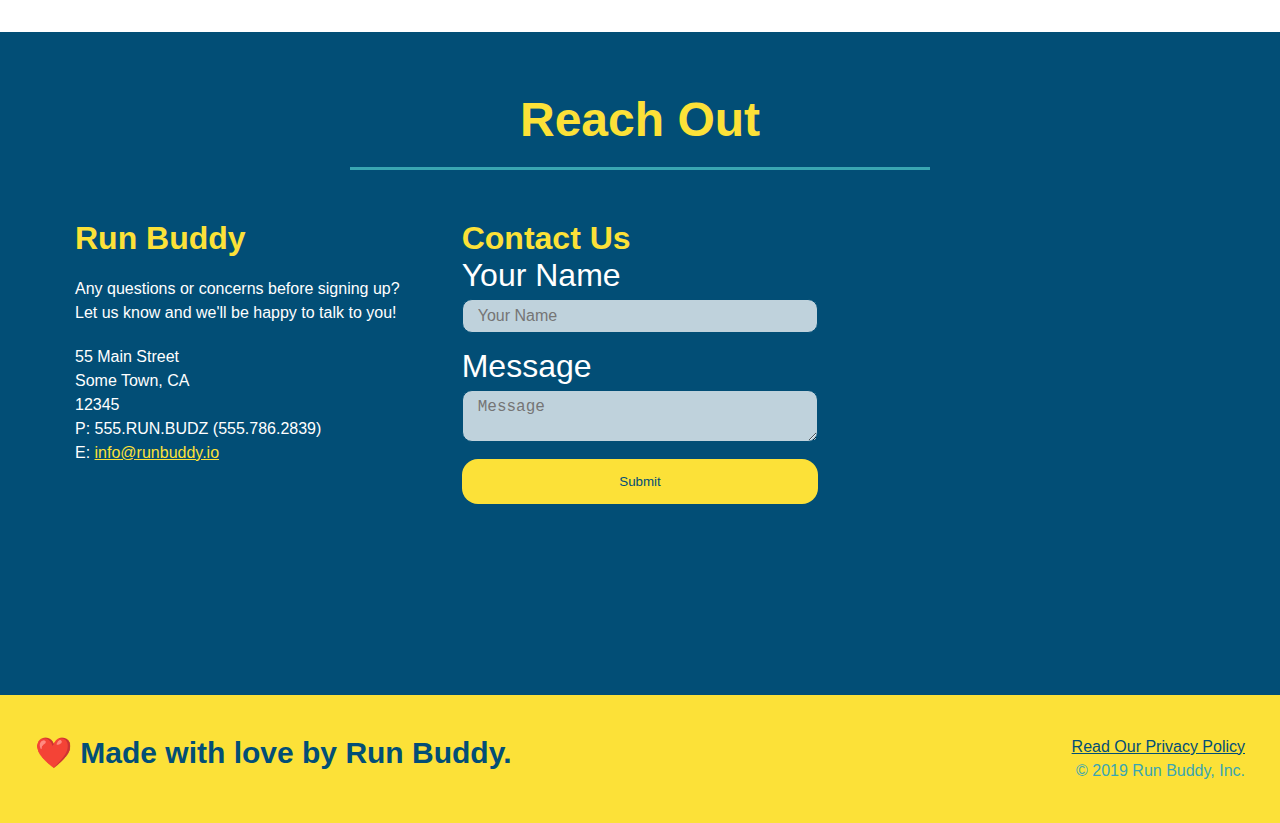
==== commit 43b35042: "CSS Enhancements" ====
--- a/index.html
+++ b/index.html
@@ -59,18 +59,21 @@
 
                 <p>
                     Have you worked out with a trainer before?
-                    <input type="radio" name="trainer-confirm" id="trainer-yes" />
-                    <label for="trainer-yes">Yes</label>
-
-                    <input type="radio" name="trainer-confirm" id="trainer-no" />
-                    <label for="trainer-no">No</label>
+                    <span class="radio-wrapper">
+                        <input type="radio" name="trainer-confirm" id="trainer-yes" />
+                        <label for="trainer-yes">Yes</label>
+                    </span>
+                    <span class="radio-wrapper">
+                        <input type="radio" name="trainer-confirm" id="trainer-no" />
+                        <label for="trainer-no">No</label>
+                    </span>
                 </p>
 
                 <p>
-                    <label for="checkbox">
-                        I acknowledge that I am at least 18 years of age.
+                    <span class="checkbox-wrapper">
                         <input type="checkbox" name="age-confirm" id="checkbox" />
-                </label>
+                        <label for="checkbox">I acknowledge that I am at least 18 years of age.</label>
+                    </span>
                 </p>
 
                 <button type="submit">
--- a/assets/css/style.css
+++ b/assets/css/style.css
@@ -28,6 +28,7 @@
     background-position: center;
     background-attachment: fixed;
     background-position: 80%;
+    z-index: 9999;
 }
 
 header h1 {
@@ -101,15 +102,24 @@
 
 /* Hero styling */
 .hero {
+    background-image: url("../images/hero-bg.jpg");
     display: flex;
     justify-content: center;
     flex-wrap: wrap;
-    background-image: url("../images/hero-bg.jpg");
     background-size: cover;
     background-position: center;
     align-items: flex-start;
     background-attachment: fixed;
     background-position: 80%;
+}
+
+.hero-cta {
+    width: 35%;
+    text-align: right;
+    margin: 3.5%;
+    color: #fff;
+    font-size: 18px;
+    line-height: 1.2;
 }
 
 /*Form styling */
@@ -169,20 +179,76 @@
     background-color: #39a6b2;
 }
 
-.hero-cta {
-    width: 35%;
-    text-align: right;
-    margin: 3.5%;
-    color: #fff;
-    font-size: 18px;
-    line-height: 1.2;
-}
-
-.hero-cts h2 {
+.hero-cta h2 {
     font-style: italic;
     font-size: 55px;
     color: #fce138;
     text-shadow: 0 0 10px rgba(0, 0, 0, 0.5);
+}
+
+/* check box enhancements */
+.checkbox-wrapper input, .radio-wrapper input {
+    opacity: 0;
+}
+
+.checkbox-wrapper label, .radio-wrapper label {
+    position: relative;
+    left: 10px;
+    margin: 10px;
+    line-height: 1.6;
+}
+
+.checkbox-wrapper label::before, .radio-wrapper label::before {
+    content: "";
+    height: 20px;
+    width: 20px;
+    background: rgba(255,255,255, 0.75);
+    border: 1px solid #024e76;
+    position: absolute;
+    top: -4px;
+    left: -30px;
+}
+
+.radio-wrapper label::before {
+    border-radius: 50%;
+}
+
+.radio-wrapper label::after {
+    content: "";
+    width: 20px;
+    height: 20px;
+    border-radius: 50%;
+    background: #024e76;
+    position: absolute;
+    left: -29px;
+    top: -3px;
+    background-image: radial-gradient(circle, #39a6b2, #024e76);
+}
+
+.checkbox-wrapper label::after {
+    content: "";
+    height: 6px;
+    width: 14px;
+    border-left: 2px solid #024e76;
+    border-bottom: 2px solid #024e76;
+    position: absolute;
+    left: -26px;
+    top: 1px;
+    transform: rotate(-58deg);
+}
+
+.checkbox-wrapper input:checked, .radio-wrapper input:checked {
+    opacity: 1;
+}
+
+.checkbox-wrapper input + label::after,
+.radio-wrapper input + label::after {
+    content: none;
+}
+
+.checkbox-wrapper input:checked + label::after, 
+.radio-wrapper input:checked + label::after {
+    content: "";
 }
 
 /*what we do section*/
@@ -369,7 +435,7 @@
 }
 
 .contact-form input:focus, .contact-form textarea:focus {
-    background-color: rgba(255, 255, 255, 1));
+    background-color: rgba(255, 255, 255, 1);
 }
 
 .contact-form button {
